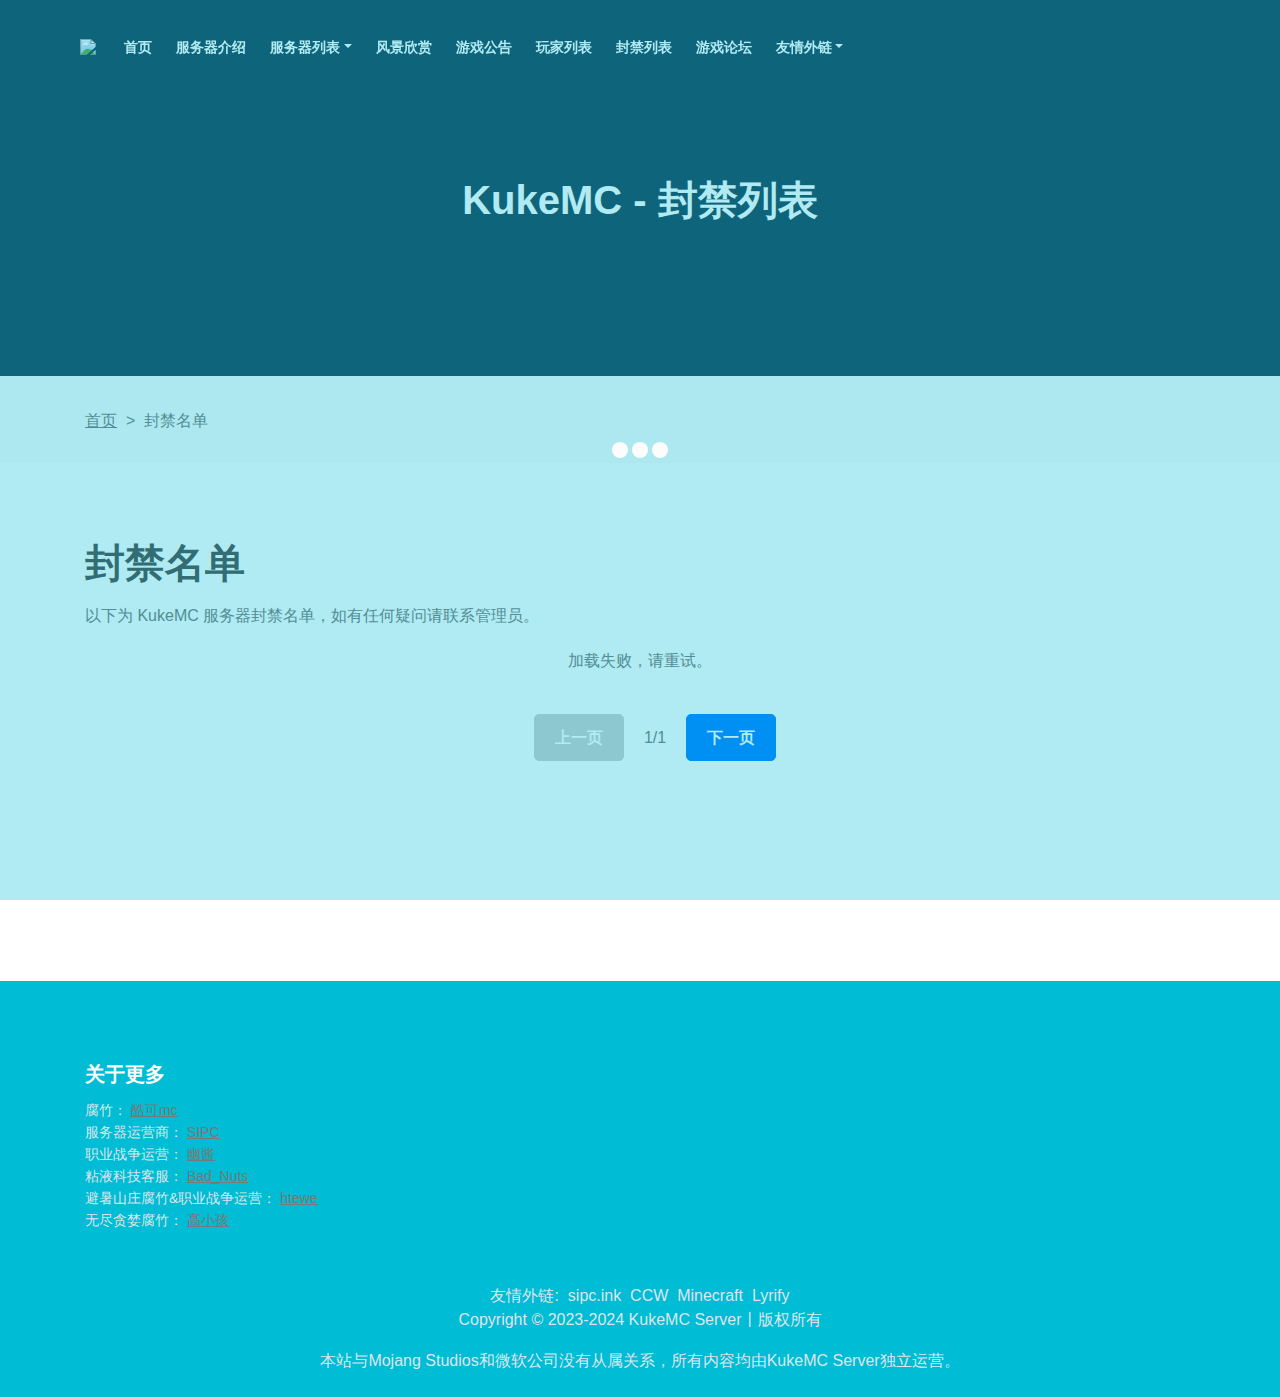
==== banlist.html @ 39fa75ce "增加加载提示" ====
<!DOCTYPE html>
<html lang="en">
<head>
    <meta charset="utf-8">
    <meta name="viewport" content="width=device-width, initial-scale=1, shrink-to-fit=no">
    <meta name="referrer" content="no-referrer">
    <title>封禁名单-KukeMC-我的世界服务器(Minecraft)</title>
    <link href="static/css/bootstrap.css" rel="stylesheet">
    <link href="static/css/styles.css" rel="stylesheet">
    <link rel="icon" href="https://www.helloimg.com/i/2024/10/04/66ffcfc629280.png">
</head>
<body data-spy="scroll" data-target=".fixed-top">
    <!-- Preloader -->
    <div class="spinner-wrapper">
        <div class="spinner">
            <div class="bounce1"></div>
            <div class="bounce2"></div>
            <div class="bounce3"></div>
        </div>
    </div>
    <!-- end of preloader -->
    <!-- Navbar -->
    <div id="navbar"></div>
    <!-- Header -->
    <header id="header" class="ex-header">
        <div class="container">
            <div class="row">
                <div class="col-lg-12">
                    <h1>KukeMC - 封禁列表</h1>
                </div>
            </div>
        </div>
    </header>
    <!-- end of header -->
    <!-- Breadcrumbs -->
    <div class="ex-basic-1">
        <div class="container">
            <div class="row">
                <div class="col-lg-12">
                    <div class="breadcrumbs">
                        <a href="index.html">首页</a><span>&nbsp;&nbsp;>&nbsp;&nbsp;封禁名单</span>
                    </div>
                </div>
            </div>
        </div>
    </div>
    <!-- end of breadcrumbs -->
    <!-- Terms Content -->
    <div class="ex-basic-2">
        <div class="container">
            <div class="row">
                <div class="col-lg-12">
                    <div class="text-container">
                        <style>
                            @media (min-width: 1300px) {
                                .container {
                                    max-width: 1300px;
                                }
                            }

                            table {
                                width: 100%;
                                border-collapse: separate;
                                border-spacing: 0 0px;
                                font-family: Arial, sans-serif;
                            }
                            th, td {
                                padding: 12px;
                                text-align: left;
                            }
                            th {
                                background-color: #fff;
                                font-weight: bold;
                                text-align: center;
                                font-size: 16px;
                                border-bottom: 2px solid #ddd;
                            }
                            td {
                                text-align: center;
                                padding: 18px;
                            }
                            .ban-type {
                                color: white;
                                background-color: red;
                                padding: 5px 10px;
                                border-radius: 5px;
                                font-weight: bold;
                            }
                            .avatar {
                                width: 30px;
                                height: 30px;
                            }
                            .highlight {
                                color: red;
                                font-weight: bold;
                            }
                            tbody tr + tr {
                                margin-top: 0;
                            }
                            tbody td {
                                border-bottom: 1px solid #ddd;
                            }
                            .pagination-container {
                                margin-top: 20px;
                                text-align: center;
                                position: absolute; /* 使用绝对定位 */
                                bottom: 140px; /* 定位到底部 */
                                width: 100%; /* 占满整个容器宽度 */
                            }
                            .pagination-container button {
                                padding: 10px 20px;
                                margin: 0 15px; /* 调整按钮之间的间距 */
                                color: #fff;
                                background-color: #007bff;
                                border: 1px solid #007bff;
                                border-radius: 5px;
                                font-weight: bold;
                                cursor: pointer;
                                transition: all 0.3s ease-in-out;
                            }
                            .pagination-container button:disabled {
                                background-color: #cccccc;
                                border-color: #cccccc;
                                cursor: not-allowed;
                            }
                            .pagination-container button:hover {
                                background-color: #0056b3;
                                border-color: #0056b3;
                            }
                            .pagination-container button:disabled:hover {
                                background-color: #cccccc;
                                border-color: #cccccc;
                            }
                            .ex-basic-2 {
                                display: flex;
                                flex-direction: column;
                                justify-content: space-between;
                                min-height: 0vh;
                            }
                        </style>
                        <h1>封禁名单</h1>
                        <p>以下为 KukeMC 服务器封禁名单，如有任何疑问请联系管理员。</p>
                        
                        <div id="loadingIndicator" style="text-align: center; margin: 20px;">
                            <p>正在加载封禁列表，请稍候...</p>
                        </div>

                        <table id="banListTable" style="display: none;">
                            <thead>
                                <tr>
                                    <th>类型</th>
                                    <th>玩家</th>
                                    <th>处理者</th>
                                    <th>原因</th>
                                    <th>处理日期</th>
                                    <th>过期时间</th>
                                    <th>处罚范围</th>
                                </tr>
                            </thead>
                            <tbody id="banListBody">
                            </tbody>
                        </table>
                        <div class="pagination-container">
                            <button id="prevPage" onclick="changePage(-1)" disabled>上一页</button>
                                <span id="pageInfo">1/1</span>
                                <button id="nextPage" onclick="changePage(1)">下一页</button>
                        </div>
                        <script>
                            let currentPage = 1;
                            const itemsPerPage = 10;
                            let totalItems = 0;
                            let data = []; // 存储从API获取的数据

                            // 格式化日期的函数
                            function formatDate(dateString) {
                                const cleanedString = dateString.replace(" +0800", "");
                                const date = new Date(cleanedString);
                                if (isNaN(date)) {
                                    return "Invalid Date";
                                }
                                const year = date.getFullYear();
                                const month = String(date.getMonth() + 1).padStart(2, '0');
                                const day = String(date.getDate()).padStart(2, '0');
                                const hours = String(date.getHours()).padStart(2, '0');
                                const minutes = String(date.getMinutes()).padStart(2, '0');
                                const seconds = String(date.getSeconds()).padStart(2, '0');
                                return `${year}-${month}-${day}<br>${hours}:${minutes}:${seconds}`;
                            }

                            // 页面加载完成后调用API
                            document.addEventListener('DOMContentLoaded', function() {
                                fetch('https://api-save.kuke.ink/api/banlist')
                                    .then(response => response.json())
                                    .then(jsonData => {
                                        data = jsonData;
                                        totalItems = data.length;
                                        displayPage(currentPage);

                                        // 隐藏加载提示，显示封禁列表
                                        document.getElementById('loadingIndicator').style.display = 'none';
                                        document.getElementById('banListTable').style.display = 'table';
                                    })
                                    .catch(error => {
                                        console.error('Error:', error);
                                        document.getElementById('loadingIndicator').textContent = '加载失败，请重试。';
                                    });
                            });

                            function displayPage(page) {
                                const banListBody = document.getElementById('banListBody');
                                banListBody.innerHTML = ''; // 清空现有列表

                                const startIndex = (page - 1) * itemsPerPage;
                                const endIndex = startIndex + itemsPerPage;
                                const displayedItems = data.slice(startIndex, endIndex);

                                displayedItems.forEach(ban => {
                                    let row = document.createElement('tr');
                                    row.innerHTML = `
                                        <td><span class="ban-type">封禁</span></td>
                                        <td><img src="https://crafthead.net/avatar/${ban.name}" alt="${ban.name}'s avatar" class="avatar" style="margin-top: 3px; margin-bottom: 1px;"><br>${ban.name}</td>
                                        <td>
                                            ${ban.source === '控制台'
                                                ? `<img src="https://www.helloimg.com/i/2024/10/06/6702815ba571e.png" alt="${ban.source}" class="avatar" style="margin-top: 3px; margin-bottom: 1px;"></img><br>${ban.source}`
                                                : `<img src="https://crafthead.net/avatar/${ban.source}" alt="${ban.source}" class="avatar" style="margin-top: 3px; margin-bottom: 1px;"></img><br>${ban.source}`
                                            }
                                        </td>
                                        <td style="max-width: 400px;">KukeMC | ${ban.reason}</td>
                                        <td>${formatDate(ban.created)}</td>
                                        <td>
                                            ${ban.expires === "forever"
                                                ? (ban.active === 0
                                                    ? '<span class="highlight">永久封禁 (已解封 | 处理者: ' + ban.removed_by_name + ')</span>'
                                                    : '<span class="highlight">永久封禁</span>')
                                                : (ban.active === 0
                                                    ? formatDate(ban.created) + ' (已解封 | 处理者: ' + ban.removed_by_name + ')'
                                                    : formatDate(ban.expires))
                                            }
                                        </td>
                                        <td>${ban.server_scope}</td>
                                    `;
                                    banListBody.appendChild(row);
                                });

                                updatePagination(page);
                            }

                            function updatePagination(page) {
                                const prevButton = document.getElementById('prevPage');
                                const nextButton = document.getElementById('nextPage');
                                const pageInfo = document.getElementById('pageInfo');

                                const totalPages = Math.ceil(totalItems / itemsPerPage);

                                pageInfo.textContent = `${page}/${totalPages}`;

                                if (page === 1) {
                                    prevButton.disabled = true;
                                } else {
                                    prevButton.disabled = false;
                                }

                                if (page === totalPages) {
                                    nextButton.disabled = true;
                                } else {
                                    nextButton.disabled = false;
                                }
                            }

                            function changePage(direction) {
                                const newPage = currentPage + direction;
                                if (newPage >= 1 && newPage <= Math.ceil(totalItems / itemsPerPage)) {
                                    currentPage = newPage;
                                    displayPage(currentPage);
                                }
                            }
                        </script>
                        <br><br><br><br><br><br>
                    </div>
                </div>
            </div>
        </div>
    </div>
    <!-- end of terms content -->
    <!-- Footer -->
    <div id="footer"></div>
    <!-- end of copyright -->
    <!-- Scripts -->
    <script src="static/js/jquery.min.js"></script> <!-- jQuery for Bootstrap's JavaScript plugins -->
    <script src="static/js/bootstrap.min.js"></script>
    <script src="static/js/jquery.easing.min.js"></script> <!-- jQuery Easing for smooth scrolling between anchors -->
    <script src="static/js/swiper.min.js"></script> <!-- Swiper for image and text sliders -->
    <script src="static/js/jquery.magnific-popup.min.js"></script> <!-- Magnific Popup for lightboxes -->
    <script src="static/js/morphext.min.js"></script> <!-- Morphtext rotating text in the header -->
    <script crossorigin="anonymous" integrity="sha384-8CYhPwYlLELodlcQV713V9ZikA3DlCVaXFDpjHfP8Z36gpddf/Vrt47XmKDsCttu" src="static/js/clipboard.min.js"></script>
    <script src="static/js/js.js"></script>
    <script src="static/js/scripts.js"></script> <!-- Custom scripts -->
</body>
</html>
---- static/css/styles.css ----
/* Template: Aria - Business HTML Landing Page Template
   Author: Inovatik
   Created: Jul 2019
   Description: Master CSS file
*/

/*****************************************
Table Of Contents:

01. General Styles
02. Preloader
03. Navigation
04. Header
05. Intro
06. Description
07. Services
08. Details 1
09. Details 2
10. Testimonials
11. Call Me
12. Projects
13. Project Lightboxes
14. Team
15. About
16. Contact
17. Footer
18. Copyright
19. Back To Top Button
20. Extra Pages
21. Media Queries
******************************************/

/*****************************************
Colors:

- Backgrounds - light gray #fbfbfb
- Background - dark blue #153e52
- Backgrounds navbar, footer - dark gray #00bcd4
- Buttons, bullets, icons - green #ff80ab
- Headings text - black #484a46
- Body text - gray #787976
- Body text - light gray #dfe5ec
******************************************/


/******************************/
/*     01. General Styles     */
/******************************/
body,
html {
    width: 100%;
	height: 100%;
}

body, p {
	color: #787976; 
	font: 400 1rem/1.5625rem "Open Sans", sans-serif;
}

.p-large {
	font: 400 1.125rem/1.625rem "Open Sans", sans-serif;
}

.p-small {
	font: 400 1rem/1.5rem "Open Sans", sans-serif;
}

.p-heading {
	margin-bottom: 3.5rem;
	text-align: center;
}

.li-space-lg li {
	margin-bottom: 0.375rem;
}

.indent {
	padding-left: 1.25rem;
}

h1 {
	color: #484a46;
	font: 700 2.5rem/3rem "Montserrat", sans-serif;
}

h2 {
	color: #484a46;
	font: 700 1.75rem/2.125rem "Montserrat", sans-serif;
}

h3 {
	color: #484a46;
	font: 700 1.375rem/1.75rem "Montserrat", sans-serif;
}

h4 {
	color: #484a46;
	font: 700 1.25rem/1.625rem "Montserrat", sans-serif;
}

h5 {
	color: #484a46;
	font: 700 1.125rem/1.5rem "Montserrat", sans-serif;
}

h6 {
	color: #484a46;
	font: 700 1rem/1.375rem "Montserrat", sans-serif;
}

a {
	color: #787976;
	text-decoration: underline;
}

a:hover {
	color: #787976;
	text-decoration: underline;
}

a.green {
	color: #ff80ab;
}

a.white,
.white {
	color: #dfe5ec;
}

.testimonial-text {
	font-style: italic;
}

.testimonial-author {
	font: 700 1rem/1.375rem "Montserrat", sans-serif;
}

strong {
	color: #484a46;
}

.section-title {
	color: #ff80ab;
	font: 500 0.8125rem/1.125rem "Montserrat", sans-serif;
}

.btn-solid-reg {
	display: inline-block;
	padding: 1.1875rem 1.875rem 1.1875rem 1.875rem;
	border: 0.125rem solid #ff80ab;
	border-radius: 0.25rem;
	background-color: #ff80ab;
	color: #fff;
	font: 700 0.75rem/0 "Montserrat", sans-serif;
	text-decoration: none;
	transition: all 0.2s;
}

.btn-solid-reg:hover {
	background-color: transparent;
	color: #ff80ab;
	text-decoration: none;
}

.btn-solid-lg {
	display: inline-block;
	padding: 1.375rem 2.125rem 1.375rem 2.125rem;
	border: 0.125rem solid #ff80ab;
	border-radius: 0.25rem;
	background-color: #ff80ab;
	color: #fff;
	font: 700 0.75rem/0 "Montserrat", sans-serif;
	text-decoration: none;
	transition: all 0.2s;
}

.btn-solid-lg:hover {
	background-color: transparent;
	color: #ff80ab;
	text-decoration: none;
}

.btn-outline-reg {
	display: inline-block;
	padding: 1.1875rem 1.875rem 1.1875rem 1.875rem;
	border: 0.125rem solid #787976;
	border-radius: 0.25rem;
	background-color: transparent;
	color: #787976;
	font: 700 0.75rem/0 "Montserrat", sans-serif;
	text-decoration: none;
	transition: all 0.2s;
}

.btn-outline-reg:hover {
	background-color: #787976;
	color: #fff;
	text-decoration: none;
}

.btn-outline-lg {
	display: inline-block;
	padding: 1.375rem 2.125rem 1.375rem 2.125rem;
	border: 0.125rem solid #787976;
	border-radius: 0.25rem;
	background-color: transparent;
	color: #787976;
	font: 700 0.75rem/0 "Montserrat", sans-serif;
	text-decoration: none;
	transition: all 0.2s;
}

.btn-outline-lg:hover {
	background-color: #787976;
	color: #fff;
	text-decoration: none;
}

.btn-outline-sm {
	display: inline-block;
	padding: 1rem 1.625rem 0.9375rem 1.625rem;
	border: 0.125rem solid #787976;
	border-radius: 0.25rem;
	background-color: transparent;
	color: #787976;
	font: 700 0.75rem/0 "Montserrat", sans-serif;
	text-decoration: none;
	transition: all 0.2s;
}

.btn-outline-sm:hover {
	background-color: #787976;
	color: #fff;
	text-decoration: none;
}

.form-group {
	position: relative;
	margin-bottom: 1.25rem;
}

.form-group.has-error.has-danger {
	margin-bottom: 0.625rem;
}

.form-group.has-error.has-danger .help-block.with-errors ul {
	margin-top: 0.375rem;
}

.label-control {
	position: absolute;
	top: 0.8125rem;
	left: 1.375rem;
	color: #787976;
	opacity: 1;
	font: 400 0.875rem/1.375rem "Open Sans", sans-serif;
	cursor: text;
	transition: all 0.2s ease;
}

/* IE10+ hack to solve lower label text position compared to the rest of the browsers */
@media screen and (-ms-high-contrast: active), screen and (-ms-high-contrast: none) {  
	.label-control {
		top: 0.9375rem;
	}
}

.form-control-input:focus + .label-control,
.form-control-input:valid + .label-control {
	top: 0.125rem;
	opacity: 1;
	font-size: 0.75rem;
	font-weight: 500;
}

.form-control-input,
.form-control-select {
	display: block; /* needed for proper display of the label in Firefox, IE, Edge */
	width: 100%;
	padding-top: 1.25rem;
	padding-bottom: 0.25rem;
	padding-left: 1.3125rem;
	border: 1px solid #dadada;
	border-radius: 0.25rem;
	background-color: #fff;
	color: #787976;
	font: 400 0.875rem/1.375rem "Open Sans", sans-serif;
	transition: all 0.2s;
	-webkit-appearance: none; /* removes inner shadow on form inputs on ios safari */
}

.form-control-select {
	padding-top: 0.5rem;
	padding-bottom: 0.5rem;
	height: 3rem;
}

/* IE10+ hack to solve lower label text position compared to the rest of the browsers */
@media screen and (-ms-high-contrast: active), screen and (-ms-high-contrast: none) {  
	.form-control-input {
		padding-top: 1.25rem;
		padding-bottom: 0.75rem;
		line-height: 1.75rem;
	}

	.form-control-select {
		padding-top: 0.875rem;
		padding-bottom: 0.75rem;
		height: 3.125rem;
		line-height: 2.125rem;
	}
}

select {
    /* you should keep these first rules in place to maintain cross-browser behavior */
    -webkit-appearance: none;
	-moz-appearance: none;
	-ms-appearance: none;
    -o-appearance: none;
    appearance: none;
    background-position: 96% 50%;
    background-repeat: no-repeat;
    outline: none;
}

select::-ms-expand {
    display: none; /* removes the ugly default down arrow on select form field in IE11 */
}

.form-control-textarea {
	display: block; /* used to eliminate a bottom gap difference between Chrome and IE/FF */
	width: 100%;
	height: 8rem; /* used instead of html rows to normalize height between Chrome and IE/FF */
	padding-top: 1.25rem;
	padding-left: 1.3125rem;
	border: 1px solid #dadada;
	border-radius: 0.25rem;
	background-color: #fff;
	color: #787976;
	font: 400 1rem/1.5625rem "Open Sans", sans-serif;
	transition: all 0.2s;
}

.form-control-input:focus,
.form-control-select:focus,
.form-control-textarea:focus {
	border: 1px solid #a1a1a1;
	outline: none; /* Removes blue border on focus */
}

.form-control-input:hover,
.form-control-select:hover,
.form-control-textarea:hover {
	border: 1px solid #a1a1a1;
}

.checkbox {
	font: 400 0.875rem/1.375rem "Open Sans", sans-serif;
}

input[type='checkbox'] {
	vertical-align: -15%;
	margin-right: 0.375rem;
}

/* IE10+ hack to raise checkbox field position compared to the rest of the browsers */
@media screen and (-ms-high-contrast: active), screen and (-ms-high-contrast: none) {  
	input[type='checkbox'] {
		vertical-align: -9%;
	}
}

.form-control-submit-button {
	display: inline-block;
	width: 100%;
	height: 3.125rem;
	border: 0.125rem solid #ff80ab;
	border-radius: 0.25rem;
	background-color: #ff80ab;
	color: #fff;
	font: 700 0.75rem/1.75rem "Montserrat", sans-serif;
	cursor: pointer;
	transition: all 0.2s;
}

.form-control-submit-button:hover {
	background-color: transparent;
	color: #ff80ab;
}

/* Form Success And Error Message Formatting */
#lmsgSubmit.h3.text-center.tada.animated,
#cmsgSubmit.h3.text-center.tada.animated,
#pmsgSubmit.h3.text-center.tada.animated,
#lmsgSubmit.h3.text-center,
#cmsgSubmit.h3.text-center,
#pmsgSubmit.h3.text-center {
	display: block;
	margin-bottom: 0;
	color: #b93636;
	font: 400 1.125rem/1rem "Open Sans", sans-serif;
}

.help-block.with-errors .list-unstyled {
	color: #787976;
	font-size: 0.75rem;
	line-height: 1.125rem;
	text-align: left;
}

.help-block.with-errors ul {
	margin-bottom: 0;
}
/* end of form success and error message formatting */

/* Form Success And Error Message Animation - Animate.css */
@-webkit-keyframes tada {
	from {
		-webkit-transform: scale3d(1, 1, 1);
		-ms-transform: scale3d(1, 1, 1);
		transform: scale3d(1, 1, 1);
	}
	10%, 20% {
		-webkit-transform: scale3d(.9, .9, .9) rotate3d(0, 0, 1, -3deg);
		-ms-transform: scale3d(.9, .9, .9) rotate3d(0, 0, 1, -3deg);
		transform: scale3d(.9, .9, .9) rotate3d(0, 0, 1, -3deg);
	}
	30%, 50%, 70%, 90% {
		-webkit-transform: scale3d(1.1, 1.1, 1.1) rotate3d(0, 0, 1, 3deg);
		-ms-transform: scale3d(1.1, 1.1, 1.1) rotate3d(0, 0, 1, 3deg);
		transform: scale3d(1.1, 1.1, 1.1) rotate3d(0, 0, 1, 3deg);
	}
	40%, 60%, 80% {
		-webkit-transform: scale3d(1.1, 1.1, 1.1) rotate3d(0, 0, 1, -3deg);
		-ms-transform: scale3d(1.1, 1.1, 1.1) rotate3d(0, 0, 1, -3deg);
		transform: scale3d(1.1, 1.1, 1.1) rotate3d(0, 0, 1, -3deg);
	}
	to {
		-webkit-transform: scale3d(1, 1, 1);
		-ms-transform: scale3d(1, 1, 1);
		transform: scale3d(1, 1, 1);
	}
}

@keyframes tada {
	from {
		-webkit-transform: scale3d(1, 1, 1);
		-ms-transform: scale3d(1, 1, 1);
		transform: scale3d(1, 1, 1);
	}
	10%, 20% {
		-webkit-transform: scale3d(.9, .9, .9) rotate3d(0, 0, 1, -3deg);
		-ms-transform: scale3d(.9, .9, .9) rotate3d(0, 0, 1, -3deg);
		transform: scale3d(.9, .9, .9) rotate3d(0, 0, 1, -3deg);
	}
	30%, 50%, 70%, 90% {
		-webkit-transform: scale3d(1.1, 1.1, 1.1) rotate3d(0, 0, 1, 3deg);
		-ms-transform: scale3d(1.1, 1.1, 1.1) rotate3d(0, 0, 1, 3deg);
		transform: scale3d(1.1, 1.1, 1.1) rotate3d(0, 0, 1, 3deg);
	}
	40%, 60%, 80% {
		-webkit-transform: scale3d(1.1, 1.1, 1.1) rotate3d(0, 0, 1, -3deg);
		-ms-transform: scale3d(1.1, 1.1, 1.1) rotate3d(0, 0, 1, -3deg);
		transform: scale3d(1.1, 1.1, 1.1) rotate3d(0, 0, 1, -3deg);
	}
	to {
		-webkit-transform: scale3d(1, 1, 1);
		-ms-transform: scale3d(1, 1, 1);
		transform: scale3d(1, 1, 1);
	}
}

.tada {
	-webkit-animation-name: tada;
	animation-name: tada;
}

.animated {
	-webkit-animation-duration: 1s;
	animation-duration: 1s;
	-webkit-animation-fill-mode: both;
	animation-fill-mode: both;
}
/* end of form success and error message animation - Animate.css */

/* Fade-move Animation For Lightbox - Magnific Popup */
/* at start */
.my-mfp-slide-bottom .zoom-anim-dialog {
	opacity: 0;
	transition: all 0.2s ease-out;
	-webkit-transform: translateY(-1.25rem) perspective(37.5rem) rotateX(10deg);
	-ms-transform: translateY(-1.25rem) perspective(37.5rem) rotateX(10deg);
	transform: translateY(-1.25rem) perspective(37.5rem) rotateX(10deg);
}

/* animate in */
.my-mfp-slide-bottom.mfp-ready .zoom-anim-dialog {
	opacity: 1;
	-webkit-transform: translateY(0) perspective(37.5rem) rotateX(0); 
	-ms-transform: translateY(0) perspective(37.5rem) rotateX(0); 
	transform: translateY(0) perspective(37.5rem) rotateX(0); 
}

/* animate out */
.my-mfp-slide-bottom.mfp-removing .zoom-anim-dialog {
	opacity: 0;
	-webkit-transform: translateY(-0.625rem) perspective(37.5rem) rotateX(10deg); 
	-ms-transform: translateY(-0.625rem) perspective(37.5rem) rotateX(10deg); 
	transform: translateY(-0.625rem) perspective(37.5rem) rotateX(10deg); 
}

/* dark overlay, start state */
.my-mfp-slide-bottom.mfp-bg {
	opacity: 0;
	transition: opacity 0.2s ease-out;
}

/* animate in */
.my-mfp-slide-bottom.mfp-ready.mfp-bg {
	opacity: 0.8;
}
/* animate out */
.my-mfp-slide-bottom.mfp-removing.mfp-bg {
	opacity: 0;
}
/* end of fade-move animation for lightbox - magnific popup */

/* Fade Animation For Image Slider - Magnific Popup */
@-webkit-keyframes fadeIn {
	from {
		opacity: 0;
	}
	to {
		opacity: 1;
	}
}

@keyframes fadeIn {
	from {
		opacity: 0;
	}
	to {
		opacity: 1;
	}
}

.fadeIn {
	-webkit-animation: fadeIn 0.6s;
	animation: fadeIn 0.6s;
}

@-webkit-keyframes fadeOut {
	from {
		opacity: 1;
	}
	to {
		opacity: 0;
	}
}

@keyframes fadeOut {
	from {
		opacity: 1;
	}
	to {
		opacity: 0;
	}
}

.fadeOut {
	-webkit-animation: fadeOut 0.8s;
	animation: fadeOut 0.8s;
}
/* end of fade animation for image slider - magnific popup */


/*************************/
/*     02. Preloader     */
/*************************/
.spinner-wrapper {
	position: fixed;
	z-index: 999999;
	top: 0;
	right: 0;
	bottom: 0;
	left: 0;
	background: #00bcd4;
}

.spinner {
	position: absolute;
	top: 50%; /* centers the loading animation vertically one the screen */
	left: 50%; /* centers the loading animation horizontally one the screen */
	width: 3.75rem;
	height: 1.25rem;
	margin: -0.625rem 0 0 -1.875rem; /* is width and height divided by two */ 
	text-align: center;
}

.spinner > div {
	display: inline-block;
	width: 1rem;
	height: 1rem;
	border-radius: 100%;
	background-color: #fff;
	-webkit-animation: sk-bouncedelay 1.4s infinite ease-in-out both;
	animation: sk-bouncedelay 1.4s infinite ease-in-out both;
}

.spinner .bounce1 {
	-webkit-animation-delay: -0.32s;
	animation-delay: -0.32s;
}

.spinner .bounce2 {
	-webkit-animation-delay: -0.16s;
	animation-delay: -0.16s;
}

@-webkit-keyframes sk-bouncedelay {
	0%, 80%, 100% { -webkit-transform: scale(0); }
	40% { -webkit-transform: scale(1.0); }
}

@keyframes sk-bouncedelay {
	0%, 80%, 100% { 
		-webkit-transform: scale(0);
		-ms-transform: scale(0);
		transform: scale(0);
	} 40% { 
		-webkit-transform: scale(1.0);
		-ms-transform: scale(1.0);
		transform: scale(1.0);
	}
}


/**************************/
/*     03. Navigation     */
/**************************/
.navbar-custom {
	padding-top: 0.375rem;
	padding-bottom: 0.375rem;
	background-color: #000000d4;
	box-shadow: 0 0.0625rem 0.375rem 0 rgba(0, 0, 0, 0.1);
	font: 600 0.875rem/0.875rem "Open Sans", sans-serif;
	transition: all 0.2s;
}

.navbar-custom .navbar-brand {
	font-size: 0;
}

/*服务器Logo*/
.navbar-custom .navbar-brand.logo-image img {
	height: 4rem;
	-webkit-backface-visibility: hidden;
}

.navbar-custom .navbar-brand.logo-text {
	margin-top: 0.25rem;
	margin-bottom: 0.25rem;
	font: 700 2.25rem/1.5rem "Montserrat", sans-serif;
	color: #fff;
	text-decoration: none;
}

.navbar-custom .navbar-nav {
	margin-top: 0.75rem;
	margin-bottom: 0.5rem;
}

.navbar-custom .nav-item .nav-link {
	padding: 0.625rem 0.75rem 0.625rem 0.75rem;
	color: #fff;
	text-decoration: none;
	transition: all 0.2s ease;
}

.navbar-custom .nav-item .nav-link:hover,
.navbar-custom .nav-item .nav-link.active {
	color: #ff80ab;
}

/* Dropdown Menu */
.navbar-custom .dropdown:hover > .dropdown-menu {
	display: block; /* this makes the dropdown menu stay open while hovering it */
	min-width: auto;
	animation: fadeDropdown 0.2s; /* required for the fade animation */
}

@keyframes fadeDropdown {
    0% {
        opacity: 0;
    }

    100% {
        opacity: 1;
    }
}

.navbar-custom .dropdown-toggle:focus { /* removes dropdown outline on focus  */
	outline: 0;
}

.navbar-custom .dropdown-menu {
	margin-top: 0;
	border: none;
	border-radius: 0.25rem;
	background-color: #000000d4;
}

.navbar-custom .dropdown-item {
	color: #fff;
	text-decoration: none;
}

.navbar-custom .dropdown-item:hover {
	background-color: #000000d4;
}

.navbar-custom .dropdown-item .item-text {
	font: 600 0.875rem/0.875rem "Open Sans", sans-serif;
}

.navbar-custom .dropdown-item:hover .item-text {
	color: #ff80ab;
}

.navbar-custom .dropdown-items-divide-hr {
	width: 100%;
	height: 1px;
	margin: 0.75rem auto 0.75rem auto;
	border: none;
	background-color: #b5bcc4;
	opacity: 0.2;
}
/* end of dropdown menu */

.navbar-custom .social-icons {
	display: none;
}

.navbar-custom .navbar-toggler {
	border: none;
	color: #fff;
	background: url('../image/sUwLKx.png');
	background-size: cover;
}

.navbar-custom button[aria-expanded='false'] .navbar-toggler-awesome.fas.fa-times{
	display: none;
}

.navbar-custom button[aria-expanded='false'] .navbar-toggler-awesome.fas.fa-bars{
	display: inline-block;
}

.navbar-custom button[aria-expanded='true'] .navbar-toggler-awesome.fas.fa-bars{
	display: none;
}

.navbar-custom button[aria-expanded='true'] .navbar-toggler-awesome.fas.fa-times{
	display: inline-block;
	margin-right: 0.125rem;
}


/*********************/
/*    04. Header     */
/*********************/
.header {
	background: linear-gradient(rgba(0, 0, 0, 0.3), rgba(0, 0, 0, 0.5)), url('https://www.helloimg.com/i/2024/10/04/66ffc01e3dbd4.jpg') center center no-repeat; /* lobby 背景图片 */
	background-size: cover;
}

.header .header-content {
	padding-top: 8rem;
	padding-bottom: 2.125rem;
	text-align: center;
}

.header .text-container {
	margin-bottom: 3rem;
}

.header h1 {
	margin-bottom: 0.5rem;
	color: #fff;
}

.header .p-large {
	margin-top: 1rem;
	color: #dfe5ec;
}

.header .btn-solid-lg {
	margin-right: 0.5rem;
	margin-bottom: 1.25rem;
}


/*********************/
/*     05. Intro     */
/*********************/
.basic-1 {
	padding-top: 6.5rem;
	padding-bottom: 3rem;
}

.basic-1 .text-container {
	margin-bottom: 3rem;
}

.basic-1 .section-title {
	margin-bottom: 0.5rem;
}

.basic-1 h2 {
	margin-bottom: 1.375rem;
}

.basic-1 .testimonial-author {
	color: #484a46;
}

/* Hover Animation */
.basic-1 .image-container {
	overflow: hidden;
	border-radius: 0.25rem;
}

.basic-1 .image-container img {
	margin: 0;
	border-radius: 0.25rem;
	transition: all 0.3s;
}

.basic-1 .image-container:hover img {
	-moz-transform: scale(1.15);
	-webkit-transform: scale(1.15);
	transform: scale(1.15);
} 
/* end of hover animation */


/***************************/
/*     06. Description     */
/***************************/
.cards-1 {
	padding-top: 3rem;
	padding-bottom: 2.875rem;
}

.cards-1 .card {
	margin-bottom: 2.5rem;
	border: none;
	text-align: center;
}

.cards-1 .fa-stack {
	width: 6rem;
	height: 6rem;
	margin-right: auto;
	margin-bottom: 1rem;
	margin-left: auto;
	line-height: 6rem;
	text-align: left;
}

.cards-1 .fa-stack .hexagon {
	position: absolute;
	width: 6rem;
	height: 6rem;
	background-size: 6rem 6rem;
}

.cards-1 .fa-stack-1x {
	color: #fff;
	font-size: 2rem;
}

.cards-1 .card-body {
	padding: 0;
}

.cards-1 .card-title {
	margin-bottom: 0.625rem;
}


/************************/
/*     07. Services     */
/************************/
.cards-2 {
	padding-top: 6.625rem;	
	padding-bottom: 1.25rem;	
	background-color: #fbfbfb;
}

.cards-2 .section-title {
	margin-bottom: 0.5rem;
	text-align: center;
}

.cards-2 h2 {
	margin-bottom: 3.25rem;
	text-align: center;
}

.cards-2 .card {
	margin-bottom: 5.625rem;
	border: none;
	background-color: transparent;
}

.cards-2 .card-image img {
	border-top-left-radius: 0.375rem;
	border-top-right-radius: 0.375rem;
}

.cards-2 .card-body {
	padding: 2.25rem 2rem 2.125rem 2rem;
	border: 1px solid #ebe8e8;
	border-bottom-left-radius: 0.375rem;
	border-bottom-right-radius: 0.375rem;
	background-color: #fff;
}

.cards-2 h3 {
	margin-bottom: 0.75rem;
	text-align: center;
}

.cards-2 .list-unstyled {
	margin-bottom: 1.5rem;
}

.cards-2 .list-unstyled .fas {
	color: #ff80ab;
	font-size: 0.5rem;
	line-height: 1.375rem;
}

.cards-2 .list-unstyled .media-body {
	margin-left: 0.625rem;
}

.cards-2 .price {
	margin-bottom: 0.25rem;
	color: #484a46;
	font: 700 1rem/1.5rem "Montserrat", sans-serif;
	text-align: center;
}

.cards-2 .price span {
	color: #ff80ab;
}

.cards-2 .button-container {
	margin-top: -1.375rem;
	text-align: center;
}

.cards-2 .btn-solid-reg:hover {
	background-color: #fff;
}


/*************************/
/*     08. Details 1     */
/*************************/
.accordion .area-1 {
	height: 27rem;
	background: url('https://www.helloimg.com/i/2024/10/04/66ffc53d7af17.jpg') center center no-repeat; /* npc 背景图片 */
	background-size: cover;
}

.accordion .accordion-container {
	max-width: 90%;
	margin-right: auto;
	margin-left: auto;
	padding-top: 6.375rem;
	padding-bottom: 1.5rem;
}

.accordion h2 {
	margin-bottom: 1.625rem;
}

.accordion .item {
	margin-bottom: 2rem;
}

.accordion h4 {
	margin-bottom: 0;
}

.accordion span[aria-expanded="true"] .circle-numbering,
.accordion span[aria-expanded="false"] .circle-numbering {
	display: inline-block;
	width: 2.25rem;
	height: 2.25rem;
	margin-right: 0.875rem;
	border: 0.125rem solid #ff80ab;
	border-radius: 50%;
	background-color: #ff80ab;
	color: #fff;
	font: 700 1rem/2.125rem "Montserrat", sans-serif;
	text-align: center;
	vertical-align: middle;
	cursor: pointer;
	transition: all 0.2s ease;
}

.accordion span[aria-expanded="false"] .circle-numbering {
	border: 0.125rem solid #484a46;
	background-color: transparent;
	color: #484a46;
}

.accordion .item:hover span[aria-expanded="false"] .circle-numbering {
	border: 0.125rem solid #ff80ab;
	color: #ff80ab;
}

.accordion .accordion-title {
	display: inline-block;
	width: 70%;
	margin-top: 0.125rem;
	margin-bottom: 0.25rem;
	color: #484a46;
	font: 700 1.25rem/1.75rem "Montserrat", sans-serif;
	vertical-align: middle;
	cursor: pointer;
	transition: all 0.2s ease;
}

.accordion .item:hover .accordion-title {
	color: #ff80ab;
}

.accordion span[aria-expanded="true"] .accordion-title {
	color: #ff80ab;
}

.accordion .accordion-body {
	margin-left: 3.125rem;
}


/*************************/
/*     09. Details 2     */
/*************************/
.tabs .tabs-container {
	max-width: 90%;
	margin-right: auto;
	margin-left: auto;
	padding-top: 2rem;
	padding-bottom: 5.75rem;
}

.tabs .nav-tabs {
	justify-content: center;
	margin-bottom: 1.125rem;
	border-bottom: none;
}

.tabs .nav-link {
	margin-right: 1.625rem;
	margin-bottom: 0.875rem;
	padding: 0;
	border: none;
	border-radius: 0.25rem;
	color: #c1cace;
	font: 700 1.375rem/1.375rem "Montserrat", sans-serif;
	text-decoration: none;
	transition: all 0.2s ease;
}

.tabs .nav-link:hover,
.tabs .nav-link.active {
	color: #ff80ab;
}

.tabs .nav-link .fas {
	margin-right: 0.125rem;
	font-size: 0.875rem;
	vertical-align: 20%;
}

.tabs #tab-1 .progress-container {
	margin-top: 1.5rem;
}

.tabs #tab-1 .progress-container .title {
	margin-bottom: 0.25rem;
	color: #484a46;
	font: 600 0.875rem/1.25rem "Open Sans", sans-serif;
}

.tabs #tab-1 .progress {
	height: 1.375rem;
	margin-bottom: 1.125rem;
	border-radius: 0.125rem;
	background-color: #f9fafc;
}

.tabs #tab-1 .progress-bar {
	display: block;
	padding-left: 1.5rem;
	border-radius: 0.125rem;
	background: linear-gradient(to bottom right, #ff80ab, #1bd1a7);
}

.tabs #tab-1 .progress-bar.first {
	width: 100%;
}

.tabs #tab-1 .progress-bar.second {
	width: 75%;
}

.tabs #tab-1 .progress-bar.third {
	width: 90%;
}

.tabs #tab-2 .list-unstyled {
	margin-top: 1.75rem;
	margin-bottom: 0;
	vertical-align: top;
}

.tabs #tab-2 .list-unstyled .media {
	margin-bottom: 2rem;
}

.tabs #tab-2 .list-unstyled .media-bullet {
	color: #ff80ab;
	font-weight: 600;
	font-size: 2rem;
	line-height: 2rem;
}

.tabs #tab-2 .list-unstyled .media-body {
	margin-left: 0.875rem;
}

.tabs #tab-3 .list-unstyled .fas {
	color: #ff80ab;
	font-size: 0.5rem;
	line-height: 1.375rem;
}

.tabs #tab-3 .list-unstyled .media-body {
	margin-left: 0.625rem;
}

.tabs #tab-3 .list-unstyled {
	margin-bottom: 1.75rem;
}

.tabs .area-2 {
	height: 27rem;
	background: url('https://www.helloimg.com/i/2024/10/04/66ffc4486bd17.jpg') center center no-repeat; /* backend image */
	background-size: cover;
}


/****************************/
/*     10. Testimonials     */
/****************************/
.slider {
	padding-top: 6.375rem;
	padding-bottom: 6.5rem;
	background-color: #fbfbfb;
}

.slider h2 {
	margin-bottom: 0.75rem;
	text-align: center;
}

.slider .slider-container {
	position: relative;
}

.slider .swiper-container {
	position: static;
	width: 90%;
	text-align: center;
}

.slider .swiper-button-prev:focus,
.slider .swiper-button-next:focus {
	/* even if you can't see it chrome you can see it on mobile device */
	outline: none;
}

.slider .swiper-button-prev {
	left: -0.5rem;
	background-image: url("data:image/svg+xml;charset=utf-8,%3Csvg%20xmlns%3D'http%3A%2F%2Fwww.w3.org%2F2000%2Fsvg'%20viewBox%3D'0%200%2028%2044'%3E%3Cpath%20d%3D'M0%2C22L22%2C0l2.1%2C2.1L4.2%2C22l19.9%2C19.9L22%2C44L0%2C22L0%2C22L0%2C22z'%20fill%3D'%23787976'%2F%3E%3C%2Fsvg%3E");
	background-size: 1.125rem 1.75rem;
}

.slider .swiper-button-next {
	right: -0.5rem;
	background-image: url("data:image/svg+xml;charset=utf-8,%3Csvg%20xmlns%3D'http%3A%2F%2Fwww.w3.org%2F2000%2Fsvg'%20viewBox%3D'0%200%2028%2044'%3E%3Cpath%20d%3D'M27%2C22L27%2C22L5%2C44l-2.1-2.1L22.8%2C22L2.9%2C2.1L5%2C0L27%2C22L27%2C22z'%20fill%3D'%23787976'%2F%3E%3C%2Fsvg%3E");
	background-size: 1.125rem 1.75rem;
}

.slider .card {
	position: relative;
	border: none;
	background-color: transparent;
}

.slider .card-image {
	width: 6rem;
	height: 6rem;
	margin-right: auto;
	margin-bottom: 0.25rem;
	margin-left: auto;
	border-radius: 50%;
}

.slider .card .card-body {
	padding-bottom: 0;
}

.slider .testimonial-text {
	margin-bottom: 0.625rem;
}

.slider .testimonial-author {
	color: #484a46;
}


/**********************/
/*     11. Call Me    */
/**********************/
.form-1 {
	padding-top: 6.625rem;	
	padding-bottom: 5.625rem;	
	background-color: #153e52;
}

.form-1 .text-container {
	margin-bottom: 4rem;
}

.form-1 .section-title {
	margin-bottom: 0.5rem;
}

.form-1 h2 {
	margin-bottom: 1.375rem;
	color: #fff;
}

.form-1 .list-unstyled .fas {
	color: #ff80ab;
	font-size: 0.5rem;
	line-height: 1.375rem;
}

.form-1 .list-unstyled .media-body {
	margin-left: 0.625rem;
}

.form-1 .label-control {
	color: #fff;
}

.form-1 .form-control-input,
.form-1 .form-control-select {
	border: 1px solid #39728f;
	background-color: #2a5d77;
	color: #fff;
}

.form-1 .form-control-textarea {
	border: 1px solid #39728f;
	background-color: #2a5d77;
	color: #fff;
}

.form-1 .form-control-input:focus,
.form-1 .form-control-input:hover,
.form-1 .form-control-select:focus,
.form-1 .form-control-select:hover,
.form-1 .form-control-textarea:focus,
.form-1 .form-control-textarea:hover {
	border: 1px solid #fff;
}

#lmsgSubmit.h3.text-center.tada.animated,
#lmsgSubmit.h3.text-center {
	color: #fff;
}

.form-1 .help-block.with-errors .list-unstyled {
	color: #dfe5ec;
}


/************************/
/*     12. Projects     */
/************************/
.filter {
	padding-top: 6.5rem;
	padding-bottom: 7rem;
}

.filter .section-title {
	margin-bottom: 0.5rem;
}

.filter h2,
.filter .section-title {
	text-align: center;
}

.filter h2 {
	margin-bottom: 3.25rem;
}

.filter .button-group {
	text-align: center;
}

.filter .button-group a {
	display: inline-block;
	margin-right: 0.1875rem;
	margin-bottom: 0.5rem;
	margin-left: 0.1875rem;
	padding: 0.3125rem 1.375rem 0.25rem 1.375rem;
	border-radius: 0.25rem;
	background-color: #f1f4f7;
	color: #7b7e85;
	font: 700 0.75rem/1.25rem "Montserrat", sans-serif;
	cursor: pointer;
	transition: all 0.2s ease;
}

.filter .button-group a:hover {
	background-color: #ff80ab;
	color: #fff;
}

.filter .button-group a.button.is-checked {
	background-color: #ff80ab;
	color: #fff;
}

.filter .grid {
	margin-top: 1.25rem;
	border-radius: 0.375rem;
}

/* Hover Animation */
.filter .element-item {
	position: relative;
	float: left;
	overflow: hidden;
	width: 50%;
	background-color: #000; /* to hide 1px white margin in IE */
}

/* 风景图片 */
.filter .element-item img {
	max-width: 200%;
	min-height: 100%;
	margin: 0;
	transition: all 0.3s;
	transform: translate(-24%, 0%);
}

.element-item {
	/*box-shadow: 20px 20px 20px #888888;*/
}

.filter .element-item:hover img {
	-moz-transform: scale(1.15);
	-webkit-transform: scale(1.15);
	transform: scale(1.15);
} 
/* end of hover animation */

.filter .element-item .element-item-overlay { 
	position: absolute;
	z-index: 2;
	top: 0;
	left: 0;
	width: 100%;
	height: 100%;
	background-color: rgba(0, 0, 0, 0.4);
	opacity: 1;
	text-align: center;
	transition: all 0.3s;
}

.filter .element-item .element-item-overlay span { 
	position: absolute;
	z-index: 3;
	top: 42%;
	right: 0;
	left: 0;
	color: #fff;
	font: 700 1.125rem/1.625rem "Montserrat", sans-serif;
}


/**********************************/
/*     13. Project Lightboxes     */
/**********************************/
.lightbox-basic {
	position: relative;
	max-width: 62.5rem;
	margin: 2.5rem auto;
	padding: 1.5625rem;
	border-radius: 0.25rem;
	background: #fff;
	text-align: left;
}

.lightbox-basic img {
	margin-right: auto;
	margin-bottom: 2rem;
	margin-left: auto;
	border-radius: 0.25rem;
}

.lightbox-basic .line-heading {
	width: 3rem;
	height: 1px;
	margin-top: 0;
	margin-bottom: 0.625rem;
	margin-left: 0;
	border: none;
	background-color: #ff80ab;
}

.lightbox-basic h6 {
	margin-bottom: 2rem;
}

.lightbox-basic .testimonial-container {
	margin-top: 1.75rem;
	margin-bottom: 2.125rem;
	padding: 1.125rem 1.5rem 1.125rem 1.5rem;
	border-radius: 0.25rem;
	background-color: #fbfbfb;
}

.lightbox-basic .testimonial-text {
	margin-bottom: 0.5rem;
}

.lightbox-basic .testimonial-author {
	margin-bottom: 0;
}

.lightbox-basic .btn-solid-reg,
.lightbox-basic .btn-outline-reg {
	margin-right: 0.375rem;
	margin-bottom: 1rem;
}

.lightbox-basic a.mfp-close.as-button {
	position: relative;
	width: auto;
	height: auto;
	margin-right: 0.5rem;
	color: #484a46;
	opacity: 1;
}

.lightbox-basic a.mfp-close.as-button:hover {
	color: #f2f2f2;
}

.lightbox-basic button.mfp-close.x-button {
	position: absolute;
	top: -0.375rem;
	right: -0.375rem;
	width: 2.75rem;
	height: 2.75rem;
}


/********************/
/*     14. Team     */
/********************/
.basic-2 {
	padding-top: 6.375rem;
	padding-bottom: 3.375rem;
	background-color: #fbfbfb;
	text-align: center;
}

.basic-2 h2 {
	margin-bottom: 0.75rem;
}

.basic-2 .team-member {
	display: inline-block;
	max-width: 13rem;
	margin-right: 1.5rem;
	margin-bottom: 3.5rem;
	margin-left: 1.5rem;
}

/* Hover Animation */
.basic-2 .image-wrapper {
	overflow: hidden;
	margin-bottom: 1.5rem;
}

.basic-2 .image-wrapper img {
	margin: 0;
	transition: all 0.3s;
}

.basic-2 .image-wrapper:hover img {
	-moz-transform: scale(1.15);
	-webkit-transform: scale(1.15);
	transform: scale(1.15);
} 
/* end of hover animation */

.basic-2 .team-member .p-large {
	margin-bottom: 0.25rem;
}

.basic-2 .team-member .job-title {
	margin-bottom: 0.75rem;
	color: #484a46;
	font: 700 1rem/1.375rem "Montserrat", sans-serif;
}

.basic-2 .fa-stack {
	width: 1.75rem;
	height: 1.75rem;
	margin-right: 0.125rem;
	margin-left: 0.125rem;
}

.basic-2 .fa-stack-1x {
	font-size: 0.6875rem;
	line-height: 1.75rem;
	color: #fff;
	transition: all 0.2s ease;
}

.basic-2 .fa-stack:hover .fa-stack-1x {
	color: #ff80ab;
}


/*********************/
/*     15. About     */
/*********************/
.counter {
	padding-top: 6.875rem;
	padding-bottom: 5.25rem;
}

.counter .image-container {
	margin-bottom: 3rem;
}

.counter .image-container img {
	border-radius: 0.25rem;
}

.counter .section-title {
	margin-bottom: 0.5rem;
}

.counter h2 {
	margin-bottom: 1.375rem;
}

.counter .list-unstyled {
	margin-bottom: 1.5rem;
}

.counter .list-unstyled .fas {
	color: #ff80ab;
	font-size: 0.5rem;
	line-height: 1.375rem;
}

.counter .list-unstyled .media-body {
	margin-left: 0.625rem;
}

.counter #counter {
	text-align: center;
}

.counter #counter .cell {
	display: inline-block;
	width: 9.5rem;
	margin-bottom: 0.75rem;
}

.counter #counter .counter-value {
	display: inline-block;
	margin-bottom: 0.125rem;
	color: #ff80ab;
	font: 700 2.875rem/3.25rem "Montserrat", sans-serif;
	vertical-align: middle;
}

.counter #counter .counter-info {
	display: inline-block;
	margin-left: 0.5rem;
	font-size: 0.875rem;
	line-height: 1.25rem;
	vertical-align: middle;
}


/***********************/
/*     16. Contact     */
/***********************/
.form-2 {
	padding-top: 6.625rem;
	padding-bottom: 5.625rem;
	background-color: #fbfbfb;
}

.form-2 .text-container {
	margin-bottom: 3rem;
}

.form-2 .section-title {
	margin-bottom: 0.5rem;
 }

.form-2 h2 {
	margin-bottom: 1.375rem;
}

.form-2 .list-unstyled {
	margin-bottom: 2.25rem;
	font-size: 1rem;
	line-height: 1.625rem;
}

.form-2 .list-unstyled .fas,
.form-2 .list-unstyled .fab {
	margin-right: 0.5rem;
	font-size: 0.875rem;
	color: #ff80ab;
}

.form-2 .list-unstyled .fa-phone {
	vertical-align: 3%;
}

.form-2 h3 {
	margin-bottom: 1rem;
}

.form-2 .fa-stack {
	margin-right: 0.25rem;
	margin-bottom: 0.75rem;
	margin-left: 0.125rem;
	width: 3.25rem;
	height: 3.25rem;
}

.form-2 .fa-stack .hexagon {
	position: absolute;
	width: 3.25rem;
	height: 3.25rem;
	background: url('http://www.ranmc.cn/images/hexagon-green.svg') center center no-repeat;
	background-size: 3.25rem 3.25rem;
	transition: all 0.2s ease;
}

.form-2 .fa-stack:hover .hexagon {
	background: url('http://www.ranmc.cn/images/hexagon-white.svg') center center no-repeat;
	background-size: 3.25rem 3.25rem;
}

.form-2 .fa-stack-1x {
	font-size: 1.5rem;
	line-height: 3.25rem;
	color: #fff;
	transition: all 0.2s ease;
}

.form-2 .fa-stack:hover .fa-stack-1x {
	color: #ff80ab;
}


/**********************/
/*     17. Footer     */
/**********************/
.footer {
	padding-top: 5rem;
	background-color: #00bcd4;
}

.footer .text-container {
	margin-bottom: 2.25rem;
}

.footer h4 {
	margin-bottom: 0.75rem;
	color: #fff;
}

.footer p,
.footer ul {
	font-size: 0.875rem;
	line-height: 1.375rem;
}


/*************************/
/*     18. Copyright     */
/*************************/
.copyright {
	padding-top: 1rem;
	padding-bottom: 0.5rem;
	background-color: #00bcd4;
	text-align: center;
}

.copyright p,
.copyright a {
	color: #dfe5ec;
	text-decoration: none;
}

a:hover.back-to-top {
	background-color: #13aa87; 
}


/***************************/
/*     20. Extra Pages     */
/***************************/
.ex-header {
	padding-top: 8rem;
	padding-bottom: 5rem;
	background-color: #153e52;
	text-align: center;
}

.ex-header h1 {
	color: #fff;
}

.ex-basic-1 {
	padding-top: 2rem;
	padding-bottom: 0.875rem;
	background-color: #fbfbfb;
}

.ex-basic-1 .breadcrumbs {
	margin-bottom: 1rem;
}

.ex-basic-1 .breadcrumbs .fa {
	margin-right: 0.5rem;
	margin-left: 0.625rem;
}

.ex-basic-2 {
	padding-top: 4.75rem;
	padding-bottom: 4rem;
}

.ex-basic-2 h3 {
	margin-bottom: 1rem;
}

.ex-basic-2 .text-container {
	margin-bottom: 3.625rem;
}

.ex-basic-2 .text-container.last {
	margin-bottom: 0;
}

.ex-basic-2 .list-unstyled .fas {
	color: #ff80ab;
	font-size: 0.5rem;
	line-height: 1.375rem;
}

.ex-basic-2 .list-unstyled .media-body {
	margin-left: 0.625rem;
}

.ex-basic-2 .form-container {
	margin-top: 2.5rem;
}

.ex-basic-2 .btn-outline-reg {
	margin-top: 1.75rem;
}


/*****************************/
/*     21. Media Queries     */
/*****************************/	
/* Min-width width 768px */
@media (min-width: 768px) {
	
	/* General Styles */
	.p-heading {
		width: 85%;
		margin-right: auto;
		margin-left: auto;
	}
	/* end of general styles */


	/* Navigation */
	.navbar-custom {
		padding: 2.125rem 1.5rem 2.125rem 2rem;
		box-shadow: none;
        background: transparent;
	}
	
	.navbar-custom .navbar-brand.logo-text {
		color: #fff;
	}

	.navbar-custom .navbar-nav {
		margin-top: 0;
		margin-bottom: 0;
	}

	.navbar-custom .nav-item .nav-link {
		padding: 0.25rem 0.75rem 0.25rem 0.75rem;
	}
	
	.navbar-custom .nav-item .nav-link:hover,
	.navbar-custom .nav-item .nav-link.active {
		color: #ff80ab;
	}

	.navbar-custom.top-nav-collapse {
        padding: 0.375rem 1.5rem 0.375rem 2rem;
		box-shadow: 0 0.0625rem 0.375rem 0 rgba(0, 0, 0, 0.1);
		background-color: #000000d4;
	}

	.navbar-custom.top-nav-collapse .navbar-brand.logo-text {
		color: #fff;
	}

	.navbar-custom.top-nav-collapse .nav-item .nav-link {
		color: #fff;
	}
	
	.navbar-custom.top-nav-collapse .nav-item .nav-link:hover,
	.navbar-custom.top-nav-collapse .nav-item .nav-link.active {
		color: #ff80ab;
	}

	.navbar-custom .dropdown-menu {
		padding-top: 1rem;
		padding-bottom: 1rem;
		border-top: 0.75rem solid rgba(0, 0, 0, 0);
		border-radius: 0.25rem;
		box-shadow: 0 0.25rem 0.375rem 0 rgba(0, 0, 0, 0.03);
	}
	
	.navbar-custom.top-nav-collapse .dropdown-menu {
		border-top: 0.125rem solid rgba(0, 0, 0, 0);
	}

	.navbar-custom .dropdown-item {
		padding-top: 0.25rem;
		padding-bottom: 0.25rem;
	}

	.navbar-custom .dropdown-items-divide-hr {
		width: 84%;
	}
	/* end of navigation */


	/* Header */
	.header .header-content {
		padding-top: 13rem;
		padding-bottom: 7.5rem;
	}

	.header h1 {
		font: 700 3.5rem/4rem "Montserrat", sans-serif;
	}
	/* end of header */


	/* Details 1 */
	.accordion .accordion-container {
		max-width: 70%;
	}
	/* end of details 1 */


	/* Details 2 */
	.tabs .tabs-container {
		max-width: 70%;
	}

	.tabs #tab-2 .list-unstyled {
		display: inline-block;
		width: 45%;
		margin-top: 0;
	}
	
	.tabs #tab-2 .list-unstyled.first {
		margin-right: 2rem;
	}
	/* end of details 2 */


	/* Testimonials */
	.slider .swiper-button-prev {
		left: 1rem;
		width: 1.375rem;
		background-size: 1.375rem 2.125rem;
	}
	
	.slider .swiper-button-next {
		right: 1rem;
		width: 1.375rem;
		background-size: 1.375rem 2.125rem;
	}
	/* end of testimonials */


	/* Projects */
	.filter .element-item { 
		width: 25%; 
	}
	
	.filter .element-item .element-item-overlay { 
		opacity: 0;
		transition: opacity 0.3s ease;
	}

	.filter .element-item:hover .element-item-overlay {
		opacity: 1;
	}
	/* end of projects */


	/* About */
	.counter #counter {
		text-align: left;
	}

	.counter #counter .cell {
	}
	/* end of about */


	/* Contact */
	.form-2 .list-unstyled li {
		display: inline-block;
		margin-right: 1rem;
	}

	.form-2 .list-unstyled .address {
		display: block;
	}
	/* end of contact */


	/* Extra Pages */
	.ex-header {
		padding-top: 11rem;
		padding-bottom: 9rem;
	}

	.ex-basic-2 .form-container {
		margin-top: 0.5rem;
	}
	/* end of extra pages */
}
/* end of min-width width 768px */


/* Min-width width 992px */
@media (min-width: 992px) {
	
	/* General Styles */
	.p-heading {
		width: 65%;
	}
	/* end of general styles */


	/* Navigation */
	.navbar-custom .social-icons {
		display: block;
		margin-left: 0.5rem;
	}

	.navbar-custom .fa-stack {
		margin-left: 0.375rem;
		font-size: 0.8125rem;
	}

	.navbar-custom .fa-stack .hexagon {
		width: 1.625rem;
		height: 1.625rem;
		position: absolute;
		background: url('http://www.ranmc.cn/images/hexagon-green.svg') center center no-repeat;
		background-size: 1.625rem 1.625rem;
		transition: all 0.2s ease;
	}

	.navbar-custom .fa-stack:hover .hexagon {
		background: url('http://www.ranmc.cn/images/hexagon-white.svg') center center no-repeat;
		background-size: 1.625rem 1.625rem;
	}
	
	.navbar-custom .fa-stack-1x {
		font-size: 0.6875rem;
		line-height: 1.625rem;
		color: #fff;
		transition: all 0.2s ease;
	}

	.navbar-custom .fa-stack:hover .fa-stack-1x {
		color: #ff80ab;
	}
	/* end of navigation */


	/* Header */
	.header .header-content {
		padding-top: 14rem;
		padding-bottom: 15rem;
	}

	.header .text-container {
		margin-top: 6.5rem;
	}
	/* end of header */


	/* Intro */
	.basic-1 {
		padding-top: 6.875rem;
	}

	.basic-1 .text-container {
		margin-bottom: 0;
	}
	/* end of intro */


	/* Description */
	.cards-1 .card {
		display: inline-block;
		max-width: 17.5rem;
		text-align: left;
		vertical-align: top;
	}
	
	.cards-1 div.card:nth-child(3n+2) {
		margin-right: 2.5rem;
		margin-left: 2.5rem;
	}
	/* end of description */


	/* Services */
	.cards-2 .card {
		max-width: 18.25rem;
		display: inline-block;
		vertical-align: top;
	}

	.cards-2 .col-lg-12 div.card:nth-child(3n+2) {
		margin-right: 1.25rem;
		margin-left: 1.25rem;
	}
	/* end of services */


	/* Details 1 */
	.accordion {
		height: 34.625rem;
	}
	
	.accordion .area-1 {
		width: 50%;
		height: 100%;
		display: inline-block;
	}
	
	.accordion .area-2 {
		width: 50%;
		height: 100%;
		display: inline-block;
		vertical-align: top;
	}
	
	.accordion .accordion-container {
		max-width: 88%;
		margin-left: 2rem;
		padding-bottom: 0;
	}

	.accordion .accordion-title {
		width: 85%;
	}
	/* end of details 1 */


	/* Details 2 */
	.tabs {
		height: 36.125rem;
	}

	.tabs .area-1 {
		width: 50%;
		height: 100%;
		display: inline-block;
		vertical-align: top;
	}

	.tabs .area-2 {
		width: 50%;
		height: 100%;
		display: inline-block;
	}

	.tabs .tabs-container {
		max-width: 88%;
		margin-left: 2rem;
		padding-top: 6.75rem;
		padding-bottom: 0;
	}

	.tabs .nav-tabs {
		justify-content: flex-start;
	}
	/* end of details 2 */


	/* Call Me */
	.form-1 {
		padding-top: 7rem;	
	}

	.form-1 .text-container {
		margin-bottom: 0;
	}
	/* end of call me */


	/* Project Lightboxes */
	.lightbox-basic img {
		margin-bottom: 0;
	}
	
	.lightbox-basic h3 {
		margin-top: 0.375rem;
	}

	.lightbox-basic .btn-solid-reg,
	.lightbox-basic .btn-outline-reg {
		margin-bottom: 0;
	}
	/* end of project lightboxes */


	/* Team */
	.basic-2 .team-member {
		width: 12.75rem;
		max-width: 100%;
		margin-right: 0.75rem;
		margin-left: 0.75rem;
	}
	/* end of team */


	/* About */
	.counter .image-container {
		margin-bottom: 0;
	}
	/* end of about */


	/* Contact */
	.form-2 {
		padding-top: 6.875rem;
	}

	.form-2 .text-container {
		margin-bottom: 0;
	}
	/* end of contact */


	/* Extra Pages */
	.ex-header h1 {
		width: 80%;
		margin-right: auto;
		margin-left: auto;
	}

	.ex-basic-2 {
		padding-bottom: 5rem;
	}
	/* end of extra pages */
}
/* end of min-width width 992px */


/* Min-width width 1200px */
@media (min-width: 1200px) {
	
	/* General Styles */
	.p-heading {
		width: 55%;
	}
	/* end of general styles */


	/* Navigation */
	.navbar-custom {
		padding-right: 5rem;
		padding-left: 5rem;
	}

	.navbar-custom.top-nav-collapse {
		padding-right: 5rem;
		padding-left: 5rem;
	}
	/* end of navigation */

	
	/* Header */
	.header .header-content {
		padding-top: 14.75rem;
		padding-bottom: 17.5rem;
	}
	/* end of header */


	/* Intro */
	.basic-1 .text-container {
		margin-top: 1.875rem;
		margin-right: 3rem;
	}
	/* end of intro */


	/* Description */
	.cards-1 .card {
		max-width: 21rem;
	}

	.cards-1 div.card:nth-child(3n+2) {
		margin-right: 2.875rem;
		margin-left: 2.875rem;
	}
	/* end of description */


	/* Services */
	.cards-2 .card {
		max-width: 20.875rem;
	}

	.cards-2 .card-body {
		padding: 2.25rem 2.5rem 2.125rem 2.5rem;
	}

	.cards-2 .col-lg-12 div.card:nth-child(3n+2) {
		margin-right: 3rem;
		margin-left: 3rem;
	}
	/* end of services */


	/* Details 1 */
	.accordion .accordion-container {
		max-width: 28rem;
		margin-left: 5rem;
	}
	/* end of details 1 */


	/* Details 2 */
	.tabs .tabs-container {
		max-width: 28rem;
		margin-right: 5rem;
		margin-left: auto;
	}

	.tabs #tab-2 .media-wrapper.first {
		margin-right: 2rem;
	}
	/* end of details 2 */


	/* Call Me */
	.form-1 .text-container {
		margin-top: 1.375rem;
		margin-right: 1.75rem;
		margin-left: 3rem
	}

	.form-1 form {
		margin-left: 1.75rem;
		margin-right: 3rem
	}
	/* end of call me */


	/* Projects */
	.filter .element-item {
		width: 17.3125rem; /* to eliminate grid overflow problem on hard refresh */
		height: 16.875rem;
	}

	.filter .element-item .element-item-overlay span { 
		top: 45%;
	}
	/* end of projects */


	/* Team */
	.basic-2 .team-member {
		width: 14.375rem;
		margin-right: 1.375rem;
		margin-left: 1.375rem;
	}
	/* end of team */


	/* About */
	.counter {
		padding-bottom: 6.125rem;
	}

	.counter .image-container {
		margin-right: 1.5rem;
	}

	.counter .text-container {
		margin-top: 0.375rem;
		margin-right: 2.5rem;
		margin-left: 2rem;
	}
	/* end of about */
	
	
	/* Contact */
	.form-2 .text-container {
		margin-top: 0.875rem;
		margin-right: 1.5rem;
	}

	.form-2 form {
		margin-left: 1.5rem;
	}
	/* end of contact */


	/* Footer */
	.footer .text-container.about {
		margin-right: 5rem;
	}
	/* end of footer */


	/* Extra Pages */
	.ex-header h1 {
		width: 60%;
		margin-right: auto;
		margin-left: auto;
	}

	.ex-basic-2 .form-container {
		margin-left: 1.75rem;
	}
	/* end of extra pages */
}
/* end of min-width width 1200px */


/* Min-width width 1600px */
@media (min-width: 1600px) {
	
	/* Navigation */
	.navbar-custom {
		padding-right: 12rem;
		padding-left: 12rem;
	}

	.navbar-custom.top-nav-collapse {
		padding-right: 12rem;
		padding-left: 12rem;
	}
	/* end of navigation */
}
/* end of min-width width 1200px */
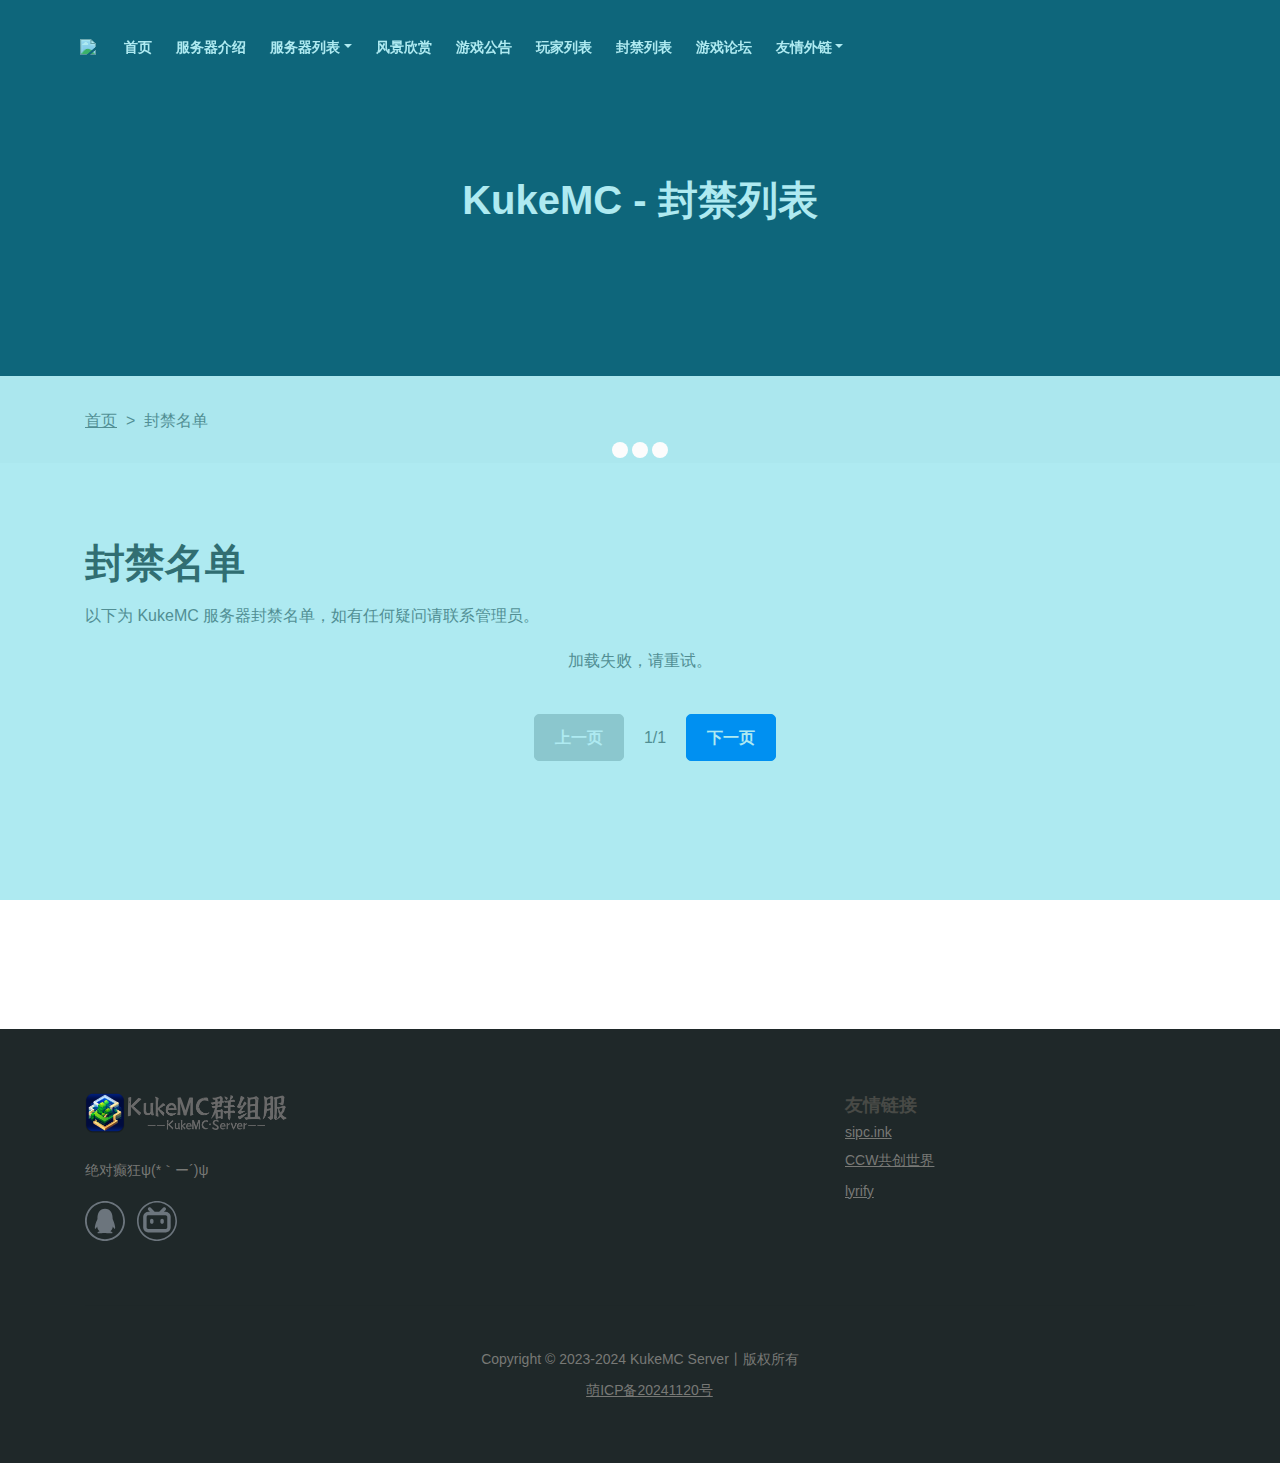
==== commit a7cae716: "fix: 更换更靠谱的图床 加快网站访问速度" ====
--- a/banlist.html
+++ b/banlist.html
@@ -7,7 +7,7 @@
     <title>封禁名单-KukeMC-我的世界服务器(Minecraft)</title>
     <link href="static/css/bootstrap.css" rel="stylesheet">
     <link href="static/css/styles.css" rel="stylesheet">
-    <link rel="icon" href="https://www.helloimg.com/i/2024/10/04/66ffcfc629280.png">
+    <link rel="icon" href="https://m.ccw.site/gandi_application/user_assets/2a6bb37880317d2bb5525ab560618e04.png">
 </head>
 <body data-spy="scroll" data-target=".fixed-top">
     <!-- Preloader -->
@@ -221,7 +221,7 @@
                                         <td><img src="https://crafthead.net/avatar/${ban.name}" alt="${ban.name}'s avatar" class="avatar" style="margin-top: 3px; margin-bottom: 1px;"><br>${ban.name}</td>
                                         <td>
                                             ${ban.source === '控制台'
-                                                ? `<img src="https://www.helloimg.com/i/2024/10/06/6702815ba571e.png" alt="${ban.source}" class="avatar" style="margin-top: 3px; margin-bottom: 1px;"></img><br>${ban.source}`
+                                                ? `<img src="https://m.ccw.site/gandi_application/user_assets/b23d1f215b69e9782b51a2a324b9469e.png" alt="${ban.source}" class="avatar" style="margin-top: 3px; margin-bottom: 1px;"></img><br>${ban.source}`
                                                 : `<img src="https://crafthead.net/avatar/${ban.source}" alt="${ban.source}" class="avatar" style="margin-top: 3px; margin-bottom: 1px;"></img><br>${ban.source}`
                                             }
                                         </td>
--- a/static/css/styles.css
+++ b/static/css/styles.css
@@ -770,7 +770,7 @@
 /*    04. Header     */
 /*********************/
 .header {
-	background: linear-gradient(rgba(0, 0, 0, 0.3), rgba(0, 0, 0, 0.5)), url('https://www.helloimg.com/i/2024/10/04/66ffc01e3dbd4.jpg') center center no-repeat; /* lobby 背景图片 */
+	background: linear-gradient(rgba(0, 0, 0, 0.3), rgba(0, 0, 0, 0.5)), url('https://m.ccw.site/gandi_application/user_assets/2ed217bfa1522ba181980e9ffb331ad6.jpg') center center no-repeat; /* lobby 背景图片 */
 	background-size: cover;
 }
 
@@ -972,7 +972,7 @@
 /*************************/
 .accordion .area-1 {
 	height: 27rem;
-	background: url('https://www.helloimg.com/i/2024/10/04/66ffc53d7af17.jpg') center center no-repeat; /* npc 背景图片 */
+	background: url('https://m.ccw.site/gandi_application/user_assets/bef229473b6955b392bd809092fcb71f.jpg') center center no-repeat; /* npc 背景图片 */
 	background-size: cover;
 }
 
@@ -1162,7 +1162,7 @@
 
 .tabs .area-2 {
 	height: 27rem;
-	background: url('https://www.helloimg.com/i/2024/10/04/66ffc4486bd17.jpg') center center no-repeat; /* backend image */
+	background: url('https://m.ccw.site/gandi_application/user_assets/c4b620abbe418db0c58cded246dfc054.jpg') center center no-repeat; /* backend image */
 	background-size: cover;
 }
 
@@ -1705,7 +1705,7 @@
 /**********************/
 .footer {
 	padding-top: 5rem;
-	background-color: #00bcd4;
+	background-color: #1f2829;
 }
 
 .footer .text-container {
@@ -1720,7 +1720,7 @@
 .footer p,
 .footer ul {
 	font-size: 0.875rem;
-	line-height: 1.375rem;
+	line-height: 0.9rem;
 }
 
 
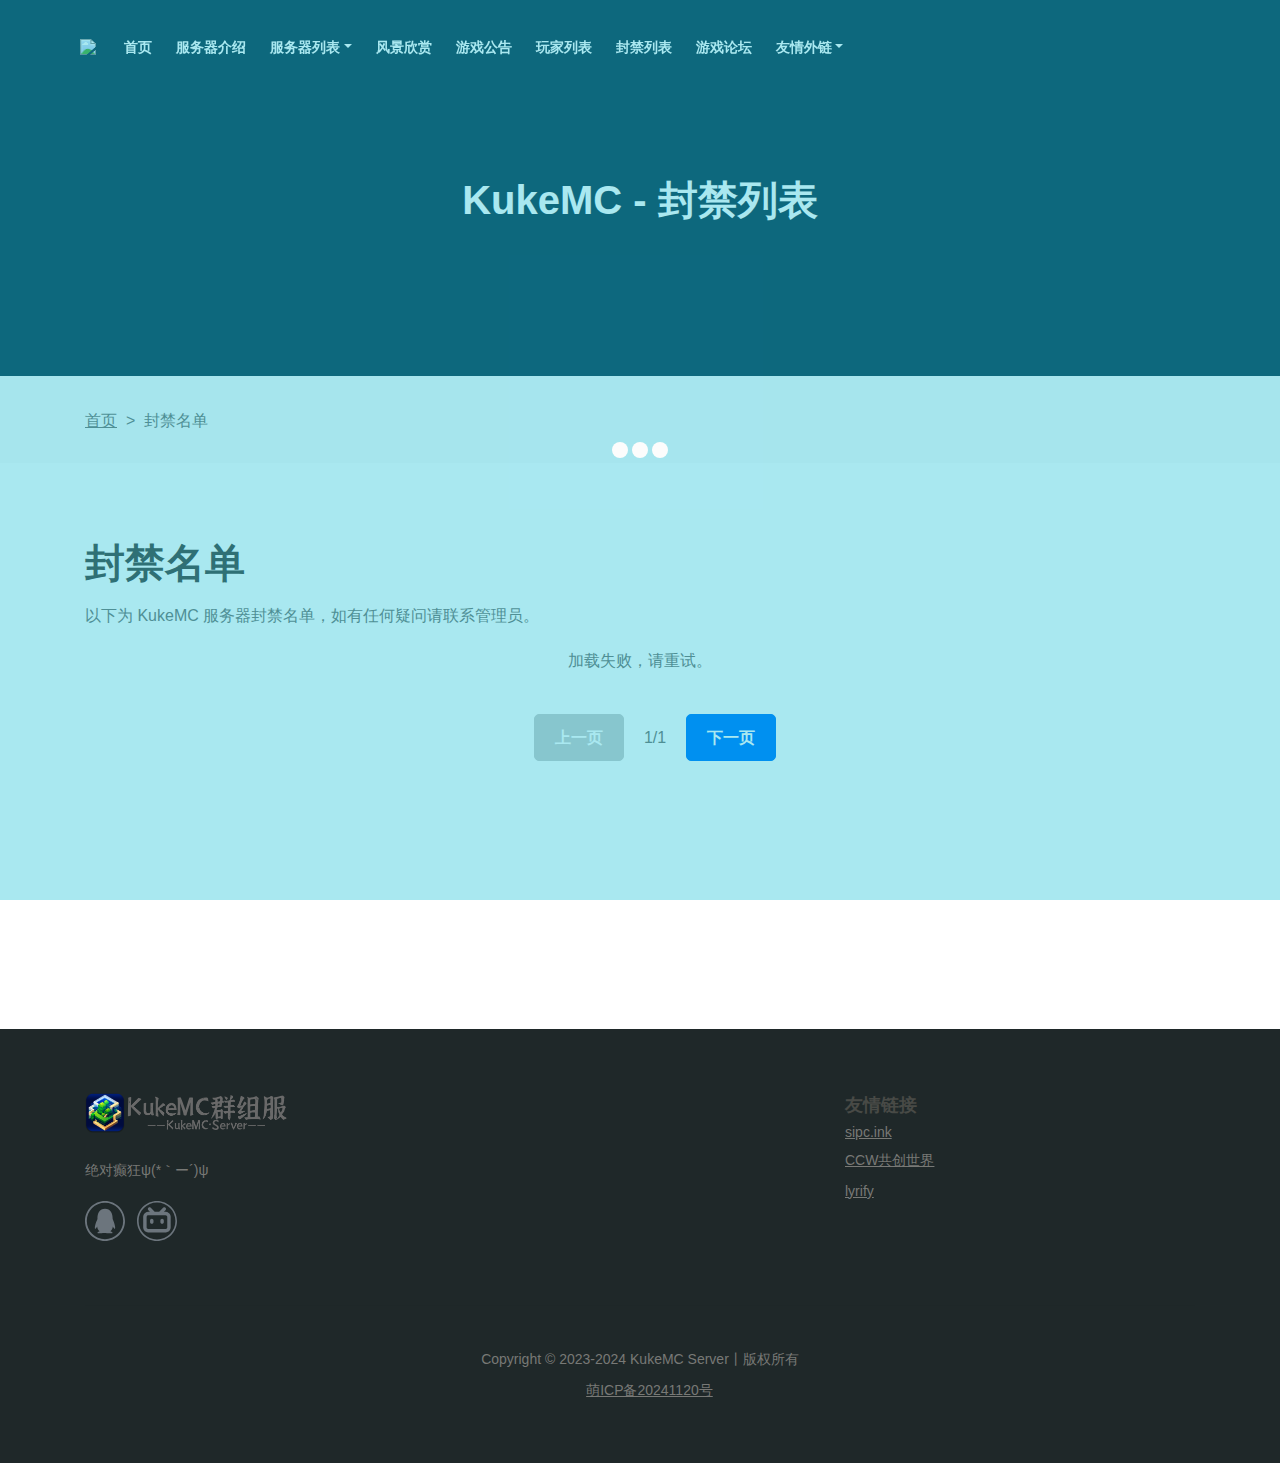
==== commit e0a8d7c8: "Update banlist.html" ====
--- a/banlist.html
+++ b/banlist.html
@@ -1,5 +1,7 @@
 <!DOCTYPE html>
 <html lang="en">
+<script charset="UTF-8" id="LA_COLLECT" src="//sdk.51.la/js-sdk-pro.min.js"></script>
+<script>LA.init({id:"3KHLjg97pxmoUlOB",ck:"3KHLjg97pxmoUlOB"})</script>
 <head>
     <meta charset="utf-8">
     <meta name="viewport" content="width=device-width, initial-scale=1, shrink-to-fit=no">
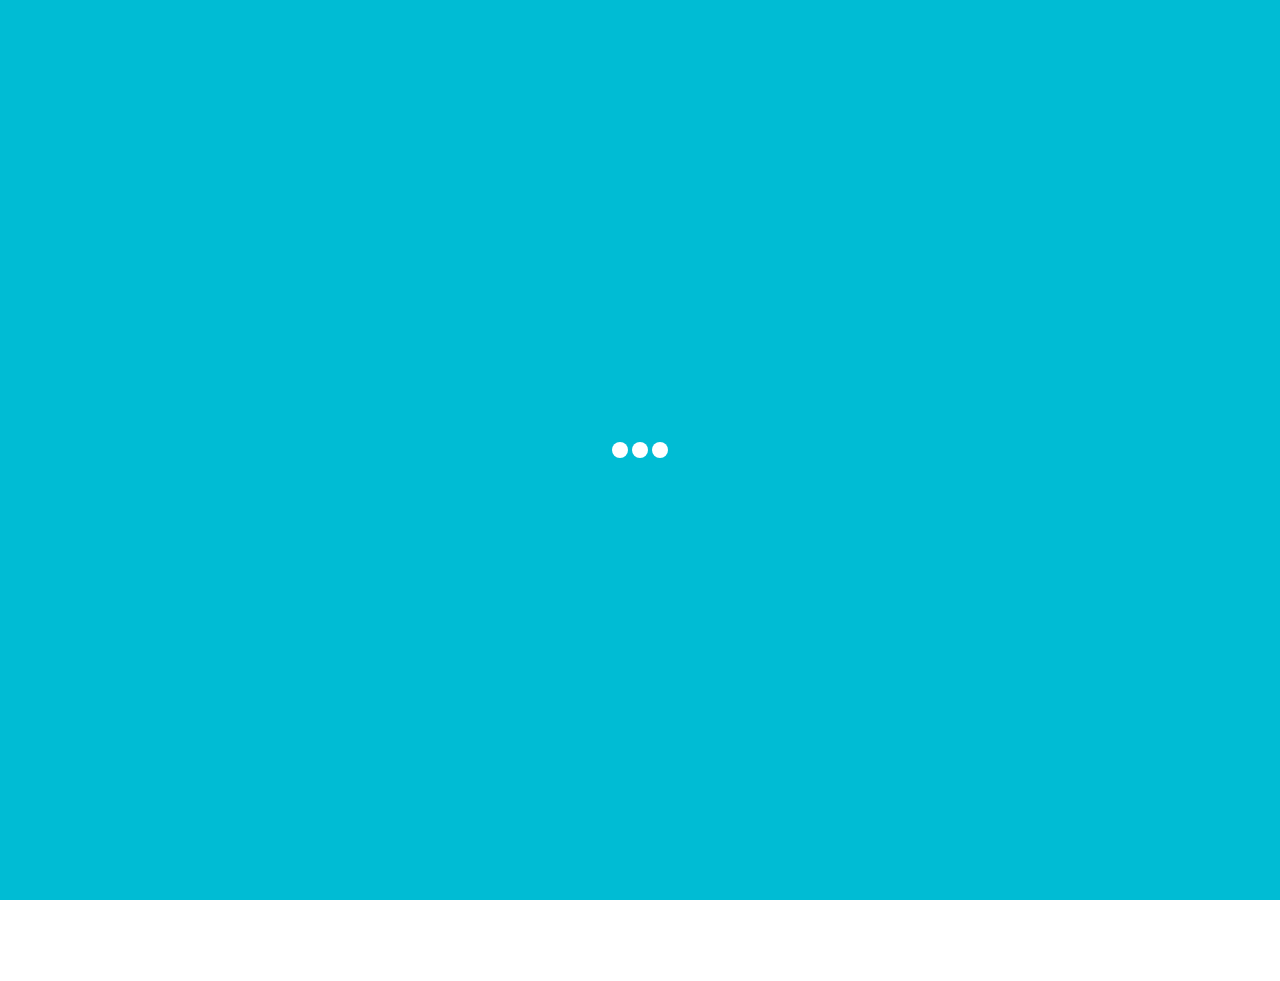
==== commit c87243e9: "fix: 超大幅度优化加载速度" ====
--- a/banlist.html
+++ b/banlist.html
@@ -288,12 +288,12 @@
     <div id="footer"></div>
     <!-- end of copyright -->
     <!-- Scripts -->
-    <script src="static/js/jquery.min.js"></script> <!-- jQuery for Bootstrap's JavaScript plugins -->
-    <script src="static/js/bootstrap.min.js"></script>
-    <script src="static/js/jquery.easing.min.js"></script> <!-- jQuery Easing for smooth scrolling between anchors -->
-    <script src="static/js/swiper.min.js"></script> <!-- Swiper for image and text sliders -->
-    <script src="static/js/jquery.magnific-popup.min.js"></script> <!-- Magnific Popup for lightboxes -->
-    <script src="static/js/morphext.min.js"></script> <!-- Morphtext rotating text in the header -->
+    <script src="https://apps.bdimg.com/libs/jquery/2.1.4/jquery.min.js"></script> <!-- jQuery for Bootstrap's JavaScript plugins -->
+    <script src="http://apps.bdimg.com/libs/bootstrap/3.2.0/js/bootstrap.min.js"></script>
+    <script src="https://lf3-cdn-tos.bytecdntp.com/cdn/expire-1-M/jquery-easing/1.4.1/jquery.easing.min.js"></script> <!-- jQuery Easing for smooth scrolling between anchors -->
+    <script src="https://lf26-cdn-tos.bytecdntp.com/cdn/expire-1-M/Swiper/8.0.6/swiper-bundle.min.js"></script> <!-- Swiper for image and text sliders -->
+    <script src="https://lf26-cdn-tos.bytecdntp.com/cdn/expire-1-M/magnific-popup.js/1.1.0/jquery.magnific-popup.min.js"></script> <!-- Magnific Popup for lightboxes -->
+    <script src="https://lf3-cdn-tos.bytecdntp.com/cdn/expire-1-M/Morphext/2.4.4/morphext.min.js"></script> <!-- Morphtext rotating text in the header -->
     <script crossorigin="anonymous" integrity="sha384-8CYhPwYlLELodlcQV713V9ZikA3DlCVaXFDpjHfP8Z36gpddf/Vrt47XmKDsCttu" src="static/js/clipboard.min.js"></script>
     <script src="static/js/js.js"></script>
     <script src="static/js/scripts.js"></script> <!-- Custom scripts -->
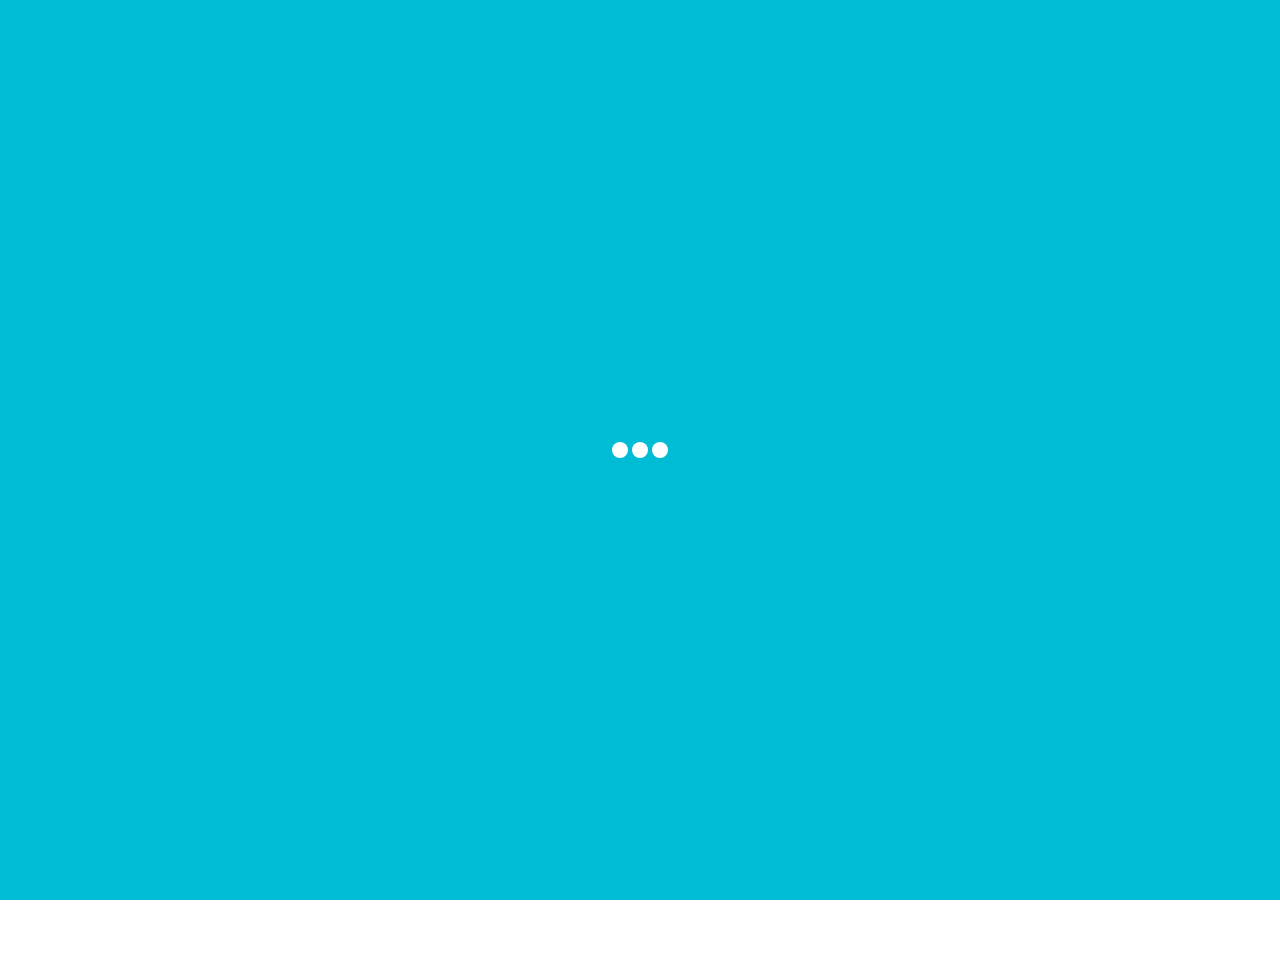
==== commit 35eda10c: "fix: 封禁页面手机适配" ====
--- a/banlist.html
+++ b/banlist.html
@@ -9,6 +9,7 @@
     <title>封禁名单-KukeMC-我的世界服务器(Minecraft)</title>
     <link href="static/css/bootstrap.css" rel="stylesheet">
     <link href="static/css/styles.css" rel="stylesheet">
+    <link href="static/css/animations.css" rel="stylesheet">
     <link rel="icon" href="https://m.ccw.site/gandi_application/user_assets/2a6bb37880317d2bb5525ab560618e04.png">
 </head>
 <body data-spy="scroll" data-target=".fixed-top">
@@ -66,6 +67,70 @@
                                 border-spacing: 0 0px;
                                 font-family: Arial, sans-serif;
                             }
+
+                            @media (max-width: 768px) {
+                                table {
+                                    font-size: 14px;
+                                    width: 100%;
+                                    overflow-x: auto;
+                                    display: block;
+                                    white-space: nowrap;
+                                    margin: 0 auto;
+                                }
+                                th, td {
+                                    padding: 8px;
+                                    white-space: normal;
+                                    word-break: break-word;
+                                }
+                                th {
+                                    display: none;
+                                }
+                                td {
+                                    display: block;
+                                    text-align: left;
+                                    border-bottom: 1px solid #eee;
+                                    position: relative;
+                                    padding-left: 40%;
+                                    min-height: 40px;
+                                }
+                                td::before {
+                                    content: attr(data-label);
+                                    position: absolute;
+                                    left: 0;
+                                    width: 35%;
+                                    padding-right: 10px;
+                                    white-space: nowrap;
+                                    text-align: right;
+                                    font-weight: bold;
+                                    color: #666;
+                                }
+                                td[data-label="玩家"]::before {
+                                    content: "玩家：";
+                                }
+                                td[data-label="处理者"]::before {
+                                    content: "处理者：";
+                                }
+                                td[data-label="原因"]::before {
+                                    content: "原因：";
+                                }
+                                td[data-label="处理日期"]::before {
+                                    content: "处理日期：";
+                                }
+                                td[data-label="过期时间"]::before {
+                                    content: "过期时间：";
+                                }
+                                td[data-label="处罚范围"]::before {
+                                    content: "处罚范围：";
+                                }
+                                .ban-type {
+                                    padding: 2px 4px;
+                                    font-size: 10px;
+                                }
+                                .avatar {
+                                    width: 16px;
+                                    height: 16px;
+                                }
+                            }
                             th, td {
                                 padding: 12px;
                                 text-align: left;
@@ -191,7 +256,7 @@
 
                             // 页面加载完成后调用API
                             document.addEventListener('DOMContentLoaded', function() {
-                                fetch('https://api-save.kuke.ink/api/banlist')
+                                fetch('https://api.kuke.ink/api/banlist')
                                     .then(response => response.json())
                                     .then(jsonData => {
                                         data = jsonData;
--- a/static/css/styles.css
+++ b/static/css/styles.css
@@ -678,8 +678,10 @@
 }
 
 .navbar-custom .nav-item .nav-link:hover,
-.navbar-custom .nav-item .nav-link.active {
-	color: #ff80ab;
+.navbar-custom .nav-item .nav-link.active,
+.navbar-custom .nav-item .nav-link[href="{window.location.pathname}"],
+.navbar-custom .nav-item .nav-link[href="{window.location.pathname.replace('.html', '')}"] {
+	color: #ff80ab !important;
 }
 
 /* Dropdown Menu */
@@ -1703,10 +1705,6 @@
 /**********************/
 /*     17. Footer     */
 /**********************/
-.footer {
-	padding-top: 5rem;
-	background-color: #1f2829;
-}
 
 .footer .text-container {
 	margin-bottom: 2.25rem;
@@ -1749,10 +1747,32 @@
 /*     20. Extra Pages     */
 /***************************/
 .ex-header {
-	padding-top: 8rem;
-	padding-bottom: 5rem;
-	background-color: #153e52;
-	text-align: center;
+    padding-top: 8rem;
+    padding-bottom: 5rem;
+    text-align: center;
+    position: relative;
+    /* 确保伪元素在内容下方 */
+    z-index: 1;
+}
+
+.ex-header::before {
+    content: '';
+    position: absolute;
+    top: 0;
+    left: 0;
+    width: 100%;
+    height: 100%;
+    /* 设置背景图片 */
+    background: linear-gradient(rgba(0, 0, 0, 0.2), rgba(0, 0, 0, 0.2)), 
+                url('https://m.ccw.site/gandi_application/user_assets/a5417dc25fd821159f3e8362ba8e1ff2.jpg');
+    /* 控制背景图片大小 */
+    background-size: cover;
+    /* 控制背景图片位置 */
+    background-position: center bottom;
+    /* 添加模糊效果 */
+    filter: blur(5px);
+    /* 确保伪元素在内容下方 */
+    z-index: -1;
 }
 
 .ex-header h1 {
@@ -1854,6 +1874,7 @@
         padding: 0.375rem 1.5rem 0.375rem 2rem;
 		box-shadow: 0 0.0625rem 0.375rem 0 rgba(0, 0, 0, 0.1);
 		background-color: #000000d4;
+		backdrop-filter: blur(3px);
 	}
 
 	.navbar-custom.top-nav-collapse .navbar-brand.logo-text {
@@ -1864,8 +1885,11 @@
 		color: #fff;
 	}
 	
-	.navbar-custom.top-nav-collapse .nav-item .nav-link:hover,
-	.navbar-custom.top-nav-collapse .nav-item .nav-link.active {
+	.navbar-custom .nav-item .nav-link.active {
+		color: #ff80ab !important;
+	}
+
+	.navbar-custom.top-nav-collapse .nav-item .nav-link:hover {
 		color: #ff80ab;
 	}
 
@@ -2415,4 +2439,4 @@
 	}
 	/* end of navigation */
 }
-/* end of min-width width 1200px */
+/* end of min-width width 1200px */--- a/static/css/animations.css
+++ b/static/css/animations.css
@@ -0,0 +1,224 @@
+/* 
+ * KukeMC Server - Custom Animations CSS
+ * 为网站添加丝滑的动效效果
+ */
+
+/* 通用动画效果 */
+@keyframes fadeIn {
+  from { opacity: 0; }
+  to { opacity: 1; }
+}
+
+@keyframes slideInUp {
+  from {
+    transform: translateY(30px);
+    opacity: 0;
+  }
+  to {
+    transform: translateY(0);
+    opacity: 1;
+  }
+}
+
+@keyframes pulse {
+  0% { transform: scale(1); }
+  50% { transform: scale(1.05); }
+  100% { transform: scale(1); }
+}
+
+@keyframes float {
+  0% { transform: translateY(0px); }
+  50% { transform: translateY(-10px); }
+  100% { transform: translateY(0px); }
+}
+
+/* 导航栏动效 */
+.navbar-custom .nav-item .nav-link {
+  position: relative;
+  transition: all 0.3s ease;
+}
+
+.navbar-custom .nav-item .nav-link::after {
+  content: '';
+  position: absolute;
+  width: 0;
+  height: 2px;
+  bottom: 0;
+  left: 50%;
+  background-color: #ff80ab;
+  transition: all 0.3s ease;
+  transform: translateX(-50%);
+}
+
+.navbar-custom .nav-item .nav-link:hover::after,
+.navbar-custom .nav-item .nav-link.active::after {
+  width: 70%;
+}
+
+/* 下拉菜单动效增强 */
+.navbar-custom .dropdown-menu {
+  transform-origin: top center;
+  transform: scaleY(0);
+  opacity: 0;
+  transition: transform 0.3s ease, opacity 0.3s ease;
+  display: block;
+  visibility: hidden;
+}
+
+.navbar-custom .dropdown:hover > .dropdown-menu {
+  transform: scaleY(1);
+  opacity: 1;
+  visibility: visible;
+}
+
+.navbar-custom .dropdown-item {
+  transform: translateX(-10px);
+  opacity: 0;
+  transition: all 0.3s ease;
+}
+
+.navbar-custom .dropdown:hover .dropdown-item {
+  transform: translateX(0);
+  opacity: 1;
+}
+
+.navbar-custom .dropdown:hover .dropdown-item:nth-child(1) { transition-delay: 0.05s; }
+.navbar-custom .dropdown:hover .dropdown-item:nth-child(2) { transition-delay: 0.1s; }
+.navbar-custom .dropdown:hover .dropdown-item:nth-child(3) { transition-delay: 0.15s; }
+.navbar-custom .dropdown:hover .dropdown-item:nth-child(4) { transition-delay: 0.2s; }
+.navbar-custom .dropdown:hover .dropdown-item:nth-child(5) { transition-delay: 0.25s; }
+
+/* 首页标题动效 */
+.header .text-container h1 {
+  animation: fadeIn 1s ease-out;
+}
+
+.header .text-container p {
+  animation: fadeIn 1.5s ease-out;
+}
+
+.header .btn-solid-lg {
+  animation: fadeIn 2s ease-out;
+  transition: transform 0.3s ease, box-shadow 0.3s ease;
+}
+
+.header .btn-solid-lg:hover {
+  transform: translateY(-3px);
+  box-shadow: 0 10px 20px rgba(0, 0, 0, 0.2);
+}
+
+/* 卡片动效 */
+.card {
+  transition: transform 0.4s ease, box-shadow 0.4s ease;
+}
+
+.card:hover {
+  transform: translateY(-10px);
+  box-shadow: 0 15px 30px rgba(0, 0, 0, 0.1);
+}
+
+/* 图片动效增强 */
+.element-item .element-item-overlay {
+  transform: translateY(10px);
+  opacity: 0;
+  transition: all 0.4s ease;
+}
+
+.element-item:hover .element-item-overlay {
+  transform: translateY(0);
+  opacity: 1;
+}
+
+/* 排行榜动效 */
+.player {
+  animation: fadeIn 0.5s ease-out;
+  transition: transform 0.4s ease, box-shadow 0.4s ease;
+}
+
+.player:hover {
+  transform: translateY(-10px) scale(1.03);
+}
+
+.player img {
+  transition: transform 0.5s ease, border-color 0.3s ease;
+}
+
+.player:hover img {
+  transform: scale(1.1);
+}
+
+/* 搜索栏动效 */
+.search-container input {
+  transition: all 0.3s ease;
+  border: 1px solid transparent;
+}
+
+.search-container input:focus {
+  border-color: #ff80ab;
+  box-shadow: 0 0 10px rgba(255, 128, 171, 0.3);
+  transform: translateY(-2px);
+}
+
+.search-container button {
+  transition: all 0.3s ease;
+}
+
+.search-container button:hover {
+  transform: translateY(-2px);
+  box-shadow: 0 5px 15px rgba(0, 0, 0, 0.1);
+}
+
+/* 页面加载动效 */
+.basic-1, .cards-2, .filter {
+  opacity: 0;
+  animation: fadeIn 1s ease-out forwards;
+}
+
+.basic-1 { animation-delay: 0.2s; }
+.cards-2 { animation-delay: 0.4s; }
+.filter { animation-delay: 0.6s; }
+
+/* 留言板动效 */
+.message-item {
+  opacity: 0;
+  transform: translateY(20px);
+  animation: slideInUp 0.5s ease-out forwards;
+}
+
+.message-item:nth-child(1) { animation-delay: 0.1s; }
+.message-item:nth-child(2) { animation-delay: 0.2s; }
+.message-item:nth-child(3) { animation-delay: 0.3s; }
+.message-item:nth-child(4) { animation-delay: 0.4s; }
+.message-item:nth-child(5) { animation-delay: 0.5s; }
+
+/* 按钮通用动效 */
+.btn-solid-reg, .btn-solid-lg {
+  transition: all 0.3s ease;
+  overflow: hidden;
+  position: relative;
+}
+
+.btn-solid-reg:hover, .btn-solid-lg:hover {
+  transform: translateY(-3px);
+  box-shadow: 0 7px 14px rgba(0, 0, 0, 0.1);
+}
+
+.btn-solid-reg::after, .btn-solid-lg::after {
+  content: '';
+  position: absolute;
+  top: 50%;
+  left: 50%;
+  width: 0;
+  height: 0;
+  background: rgba(255, 255, 255, 0.2);
+  border-radius: 50%;
+  transform: translate(-50%, -50%);
+  opacity: 0;
+  transition: all 0.5s ease;
+}
+
+.btn-solid-reg:active::after, .btn-solid-lg:active::after {
+  width: 300px;
+  height: 300px;
+  opacity: 1;
+}